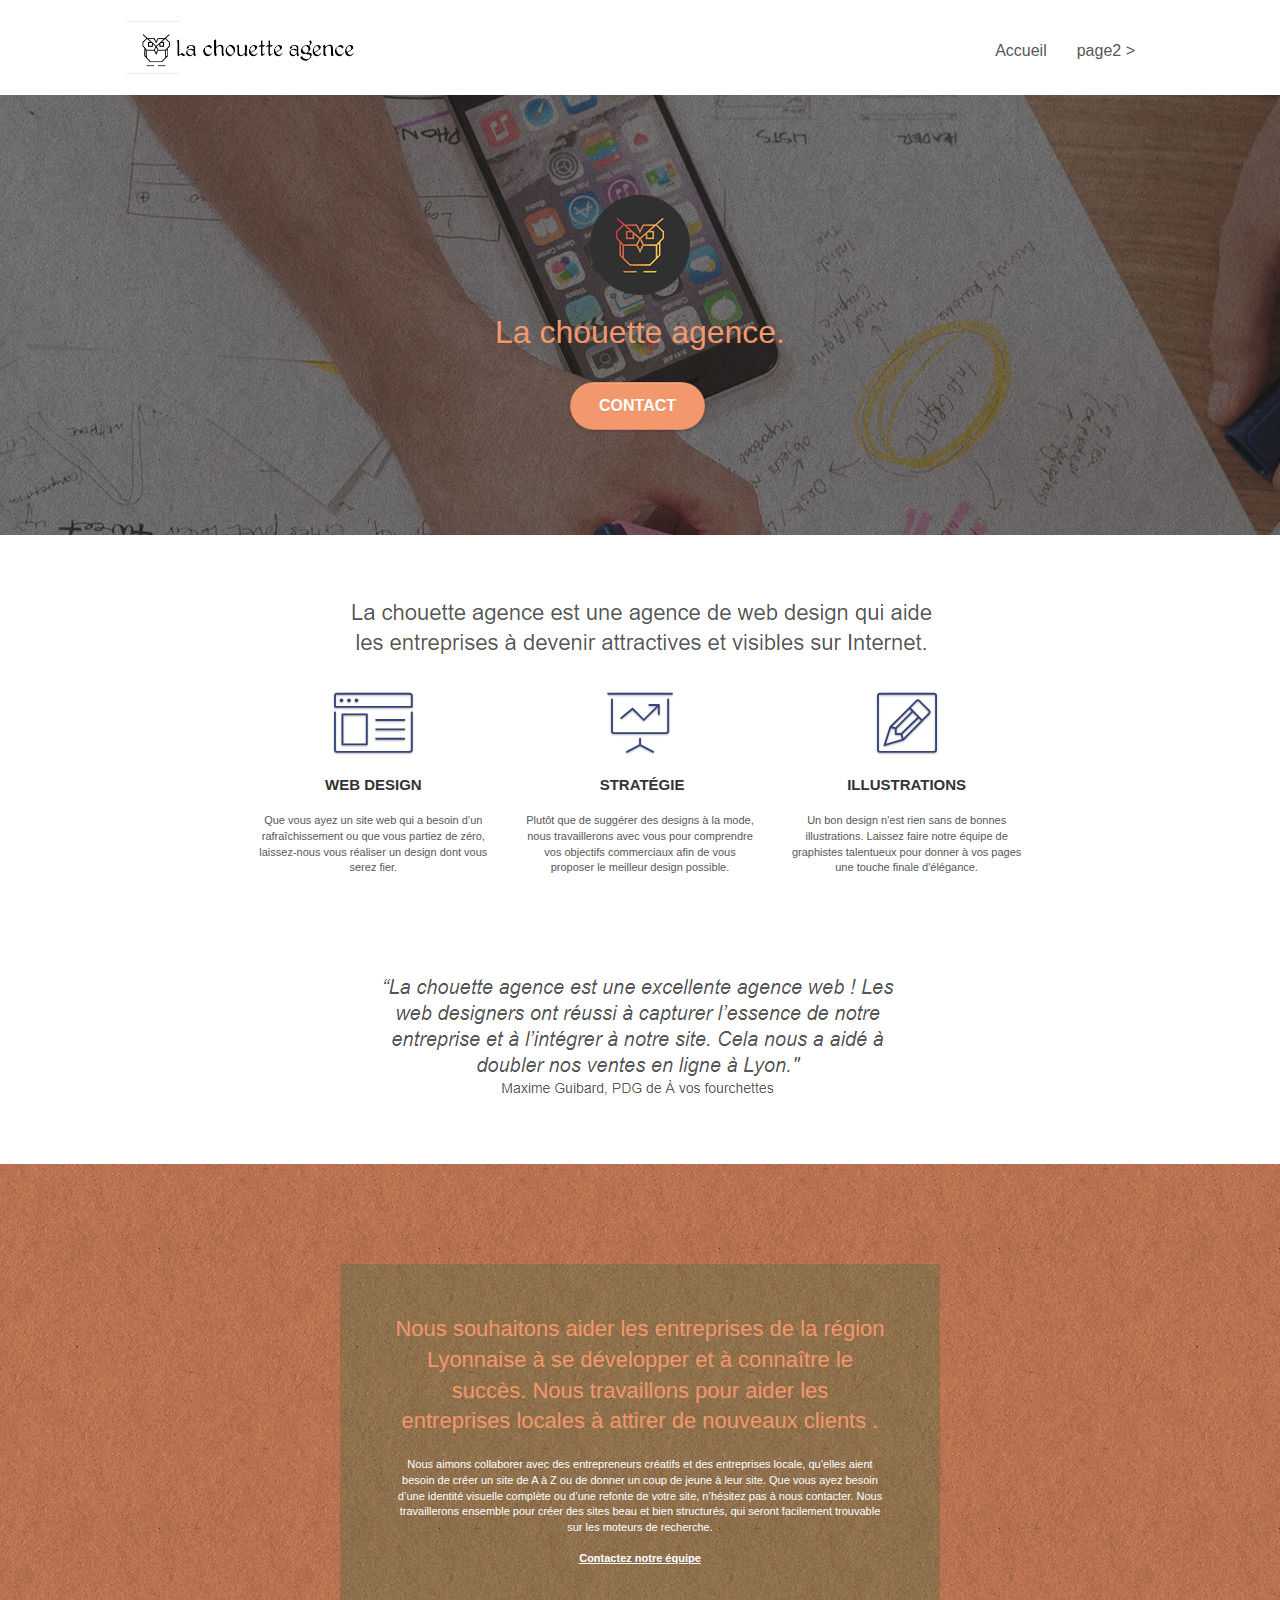
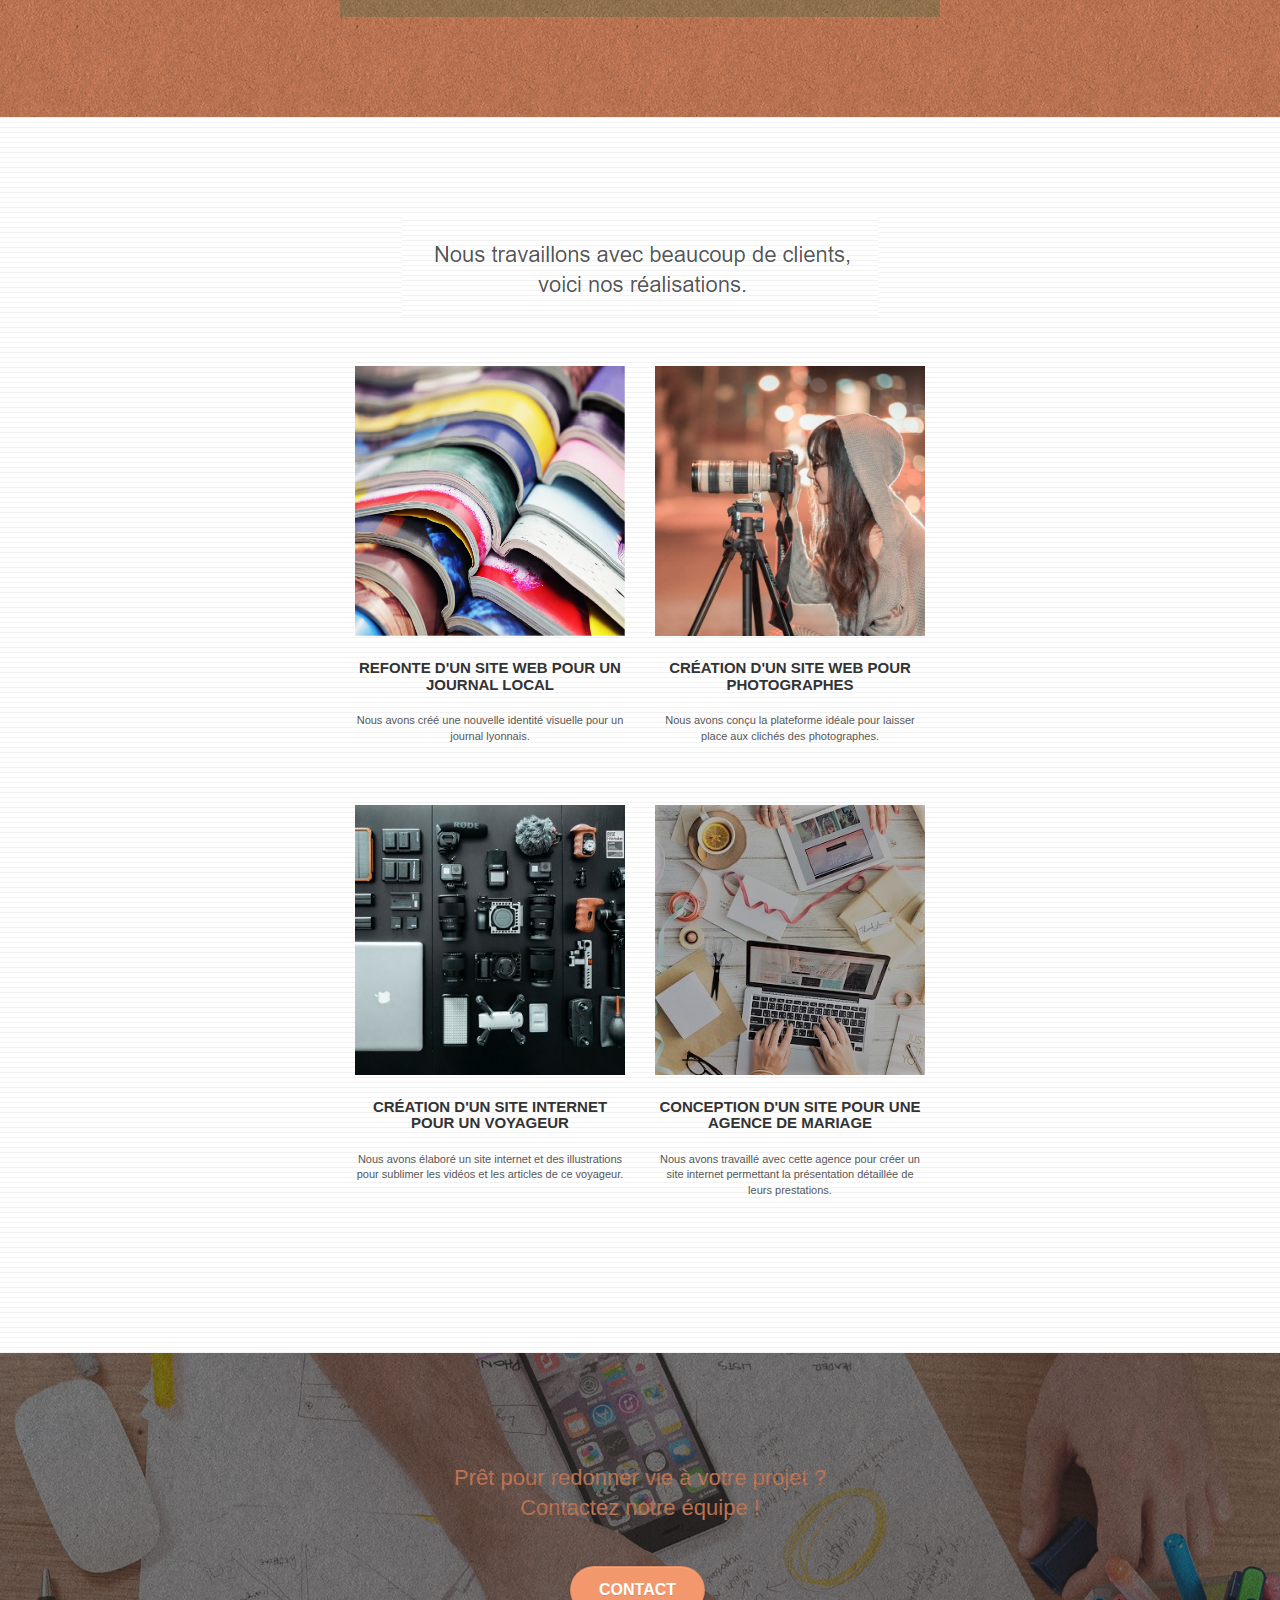
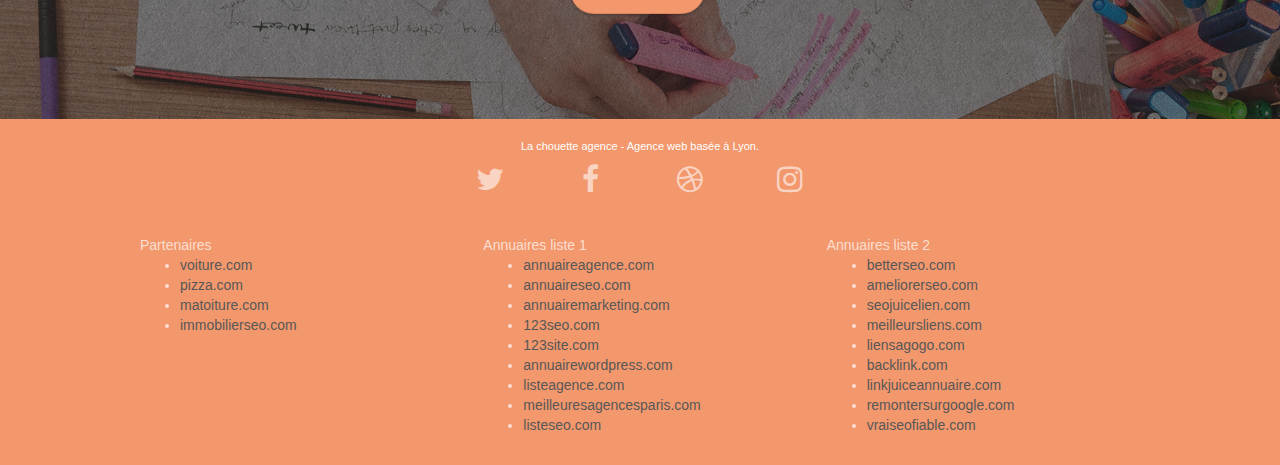
==== Starting-website/index.html @ 2dd73df1 "renaming directory" ====
<!doctype html>
<html lang="Default">
<head>
    <meta charset="utf-8">
    <meta name="keywords" content="seo, google, site web, site internet, agence design paris, agence design, agence design,agence design,agence design,agence design,agence design,agence design,agence design,agence design">
    <meta name="description" content="">
    <meta name="viewport" content="width=device-width, initial-scale=1.0, viewport-fit=cover">
    <link rel="shortcut icon" type="image/png" href="favicon.jpg">
    
	<link rel="stylesheet" type="text/css" href="./css/bootstrap.css">
	<link rel="stylesheet" type="text/css" href="style.css">
	<link rel="stylesheet" type="text/css" href="./css/font-awesome.css">
	<link rel="stylesheet" type="text/css" href="./css/et-line.css">
	
    
	<script src="./js/jquery-2.1.0.js"></script>
	<script src="./js/bootstrap.js"></script>
	<script src="./js/blocs.js"></script>
	<script src="./js/jquery.touchSwipe.js" defer></script>
	<script src="./js/gmaps.js"></script>

    <title>.</title>

    
<!-- Analytics -->
 
<!-- Analytics END -->
    
</head>
<body>
<!-- Principal conteneur -->
<div class="page-container">
    
<!-- bloc-0 -->
<div class="bloc bgc-white l-bloc " id="bloc-0">
	<div class="container bloc-sm">

		<nav class="navbar row">
			<div class="navbar-header">
				<div class="keywords" style="color:#cccccc;font-size:1px;">Agence web à paris, stratégie web, web design, illustrations, design de site web, site web, web, internet, site internet, site</div>
				<a class="navbar-brand" href="index.html"><img src="img/la-chouette-agence.png" alt="paris web design logo agence web meilleure agence" height="40" /></a>
				<div class="keywords" style="color:#cccccc;font-size:1px;">Agence web à paris, stratégie web, web design, illustrations, design de site web, site web, web, internet, site internet, site</div>
				<button id="nav-toggle" type="button" class="ui-navbar-toggle navbar-toggle" data-toggle="collapse" data-target=".navbar-1">
					<span class="sr-only">Toggle navigation</span><span class="icon-bar"></span><span class="icon-bar"></span><span class="icon-bar"></span>
				</button>
			</div>
			<div class="collapse navbar-collapse navbar-1 special-dropdown-nav">
				<ul class="site-navigation nav navbar-nav">
					<li>
						<a href="index.html">Accueil</a>
					</li>
					<li>
					</li>
					<li>
						<a href="page2.html">page2 &gt;</a>
					</li>
				</ul>
			</div>
		</nav>
	</div>
</div>
<!-- bloc-0 END -->

<!-- bloc-1-presentation -->
<div class="bloc bgc-dark-slate-blue bg-banniere d-bloc bg-t-edge bloc-bg-texture texture-paper b-parallax" id="bloc-1-hero">
	<div class="container bloc-lg">
		<div class="row tight-width-whitespace">
			<div class="col-sm-12">
				<img src="img/logo.png" class="center-block image-resize-mode" width="100" alt="La chouette agence, agence web paris, création logo paris" />
				<h1 class="text-center hero-bloc-text tc-white ">
					La chouette agence.
				</h1>
				<div class="text-center">
					<a href="page2.html" class="btn btn-lg btn-clean btn-rd cta-hero btn-atomic-tangerine" id="cta-hero">Contact</a>
				</div>
			</div>
		</div>
	</div>
</div>
<!-- bloc-1-presentation END -->

<!-- bloc-2-services -->
<div class="bloc bgc-white l-bloc" id="bloc-2-services">
	<div class="container bloc-md">
		<div class="row">
			<div class="col-sm-12 text-center">
				<img alt="agence web, agence web paris, web design paris, stratégie web" src="img/title.png" />
			</div>
		</div>
		<div class="row voffset-lg med-width-whitespace">
			<div class="col-sm-4">
				<div class="text-center">
					<span class="et-icon-browser sm-shadow icon-dark-slate-blue icons icon-lg"></span>
				</div>
				<h3 class="mg-md text-center">
					Web design
				</h3>
				<p class="text-center ">
					Que vous ayez un site web qui a besoin d&rsquo;un rafraîchissement ou que vous partiez de zéro, laissez-nous vous réaliser un design dont vous serez fier.
				</p>
			</div>
			<div class="col-sm-4">
				<div class="text-center">
					<span class="et-icon-presentation sm-shadow icon-dark-slate-blue icons icon-lg"></span>
				</div>
				<h3 class="mg-md text-center">
					&nbsp;Stratégie
				</h3>
				<p class="text-center ">
					Plutôt que de suggérer des designs à la mode, nous travaillerons avec vous pour comprendre vos objectifs commerciaux afin de vous proposer le meilleur design possible.<br>
				</p>
			</div>
			<div class="col-sm-4">
				<div class="text-center">
					<span class="et-icon-edit sm-shadow icon-dark-slate-blue icons icon-lg"></span>
				</div>
				<h3 class="mg-md text-center">
					Illustrations
				</h3>
				<p class="text-center ">
					Un bon design n'est rien sans de bonnes illustrations. Laissez faire notre équipe de graphistes talentueux pour donner à vos pages une touche finale d'élégance.
				</p>
			</div>
		</div>
		<div class="row voffset-lg voffset">
			<div class="col-xs-12 col-md-8 col-md-offset-2 text-center">
				<img alt="agence web, agence web paris, web design paris, stratégie web" src="img/citation.png" />

			</div>
		</div>
	</div>
</div>
<!-- bloc-2-services END -->

<!-- bloc-3-what-i-do -->
<div class="bloc tc-white bgc-atomic-tangerine bg-presentation d-bloc bloc-bg-texture texture-paper b-parallax" id="bloc-3-what-i-do">
	<div class="container bloc-lg">
		<div class="row tight-width-whitespace black-background">
			<div class="col-sm-12">
				<h2 class="mg-md text-center tc-white">
					Nous souhaitons aider les entreprises de la région Lyonnaise à se développer et à connaître le succès. Nous travaillons pour aider les entreprises locales à attirer de nouveaux clients .<br>
				</h2>
				<p class="text-center white">
					Nous aimons collaborer avec des entrepreneurs créatifs et des entreprises locale, qu’elles aient besoin de créer un site de A à Z ou de donner un coup de jeune à leur site. Que vous ayez besoin d’une identité visuelle complète ou d’une refonte de votre site, n’hésitez pas à nous contacter. Nous travaillerons ensemble pour créer des sites beau et bien structurés, qui seront facilement trouvable sur les moteurs de recherche. <br><br><a class="ltc-white bold-link" href="page2.html">Contactez notre équipe</a><br>
				</p>
			</div>
		</div>
	</div>
</div>
<!-- bloc-3-what-i-do END -->

<!-- bloc-4-portfolio -->
<div class="bloc bgc-white bg-lines-h2-bg bg-repeat l-bloc" id="bloc-4-portfolio">
	<div class="container bloc-lg">
		<div class="row">
			<div class="col-sm-12 text-center">
				<img alt="agence web, agence web paris, web design paris, stratégie web" src="img/title2.png" />
			</div>
		</div>
		<div class="row tight-width-whitespace portfolio-row">
			<div class="col-sm-6">
				<a href="#" data-lightbox="img/1.jpg" data-gallery-id="gallery-1" data-caption="Refonte d'un site web pour un journal local" data-frame="snapshot-lb"><img src="img/1.jpg" alt="paris web design logo agence web meilleure agence et refonte site web journal" class="img-responsive portfolio-thumb" /></a>
				<h3 class="mg-md text-center">
					Refonte d'un site web pour un journal local
				</h3>
				<p class="text-center">
					Nous avons créé une nouvelle identité visuelle pour un journal lyonnais.
				</p>
			</div>
			<div class="col-sm-6">
				<a href="#" data-lightbox="img/2.jpg" data-gallery-id="gallery-1" data-caption="Création d'un site web pour photographes" data-frame="snapshot-lb"><img src="img/2.jpg" class="img-responsive portfolio-thumb" alt="paris web design logo agence web meilleure agence, Création d'un site web pour photographes" /></a>
				<h3 class="mg-md text-center">
					Création d'un site web pour photographes
				</h3>
				<p class="text-center">
					Nous avons conçu la plateforme idéale pour laisser place aux clichés des photographes.
				</p>
			</div>
		</div>
		<div class="row tight-width-whitespace portfolio-row">
			<div class="col-sm-6">
				<a href="#" data-lightbox="img/3.bmp" data-gallery-id="gallery-1" data-caption="Création d'un site internet pour un voyageur" data-frame="snapshot-lb"><img src="img/3.bmp" class="img-responsive portfolio-thumb" alt="paris web design logo agence web meilleure agence, Création d'un site web pour voyageur"/></a>
				<h3 class="mg-md text-center">
					Création d'un site internet pour un voyageur
				</h3>
				<p class="text-center">
					Nous avons élaboré un site internet et des illustrations pour sublimer les vidéos et les articles de ce voyageur.
				</p>
			</div>
			<div class="col-sm-6">
				<a href="#" data-lightbox="img/4.bmp" data-gallery-id="gallery-1" data-caption="Conception d'un site pour une agence de mariage" data-frame="snapshot-lb"><img src="img/4.bmp" class="img-responsive portfolio-thumb" alt="paris web design logo agence web meilleure agence, Création d'un site web pour agence de mariage" /></a>
				<h3 class="mg-md text-center">
					Conception d'un site pour une agence de mariage
				</h3>
				<p class="text-center">
					Nous avons travaillé avec cette agence pour créer un site internet permettant la présentation détaillée de leurs prestations.
				</p>
			</div>
		</div>
	</div>
</div>
<!-- bloc-4-portfolio END -->

<!-- bloc-5-cta -->
<div class="bloc bgc-dark-slate-blue bg-banniere d-bloc bloc-bg-texture texture-paper" id="bloc-5-cta">
	<div class="container bloc-lg">
		<div class="row">
			<h2 class="mg-md text-center tc-white">
				Prêt pour redonner vie à votre projet ?<br>Contactez notre équipe !
			</h2>
			<div class="col-sm-12 text-center">
				<a href="page2.html" class="btn btn-atomic-tangerine btn-clean btn-rd btn-lg cta-hero">Contact</a>
			</div>
		</div>
	</div>
</div>
<!-- bloc-5-cta END -->

<!-- Footer - bloc-8 -->
<div class="bloc bgc-atomic-tangerine d-bloc" id="bloc-8">
	<div class="container bloc-sm">
		<div class="row">
			<div class="col-sm-12">
				<p class="text-center white">
					La chouette agence - Agence web basée à Lyon.<br>
				</p>
				<div class="row row-no-gutters social">
					<div class="col-sm-3">
						<div class="text-center">
							<a class="social" href="index.html"><span class="fa fa-twitter icon-md"></span></a>
						</div>
					</div>
					<div class="col-sm-3">
						<div class="text-center">
							<a class="social" href="index.html"><span class="fa fa-facebook icon-md"></span></a>
						</div>
					</div>
					<div class="col-sm-3">
						<div class="text-center">
							<a class="social" href="index.html"><span class="fa fa-dribbble icon-md"></span></a>
						</div>
					</div>
					<div class="col-sm-3">
						<div class="text-center">
							<a class="social" href="index.html"><span class="fa fa-instagram icon-md"></span></a>
						</div>
					</div>
					<div class="keywords" style="color:#F3976C;">Agence web à paris, stratégie web, web design, illustrations, design de site web, site web, web, internet, site internet, site</div>
				</div>
				<div class="row">
					<div class="col-sm-4">
						Partenaires
							<ul>
								<li><a href="voiture.com">voiture.com</a></li>
								<li><a href="pizza.com">pizza.com</a></li>
								<li><a href="matoiture.com">matoiture.com</a></li>
								<li><a href="immobilierseo.com">immobilierseo.com</a></li>
							</ul>		
					</div>
					<div class="col-sm-4">
						Annuaires liste 1
						<ul>
							<li><a href="annuaireagence.com">annuaireagence.com</a></li>
							<li><a href="annuaireseo.com">annuaireseo.com</a></li>
							<li><a href="annuairemarketing.com">annuairemarketing.com</a></li>
							<li><a href="123seoture.com">123seo.com</a></li>
							<li><a href="123site.com">123site.com</a></li>
							<li><a href="annuairewordpress.com">annuairewordpress.com</a></li>
							<li><a href="listeagence.com">listeagence.com</a></li>
							<li><a href="meilleuresagencesparis.com">meilleuresagencesparis.com</a></li>
							<li><a href="listeseo.com">listeseo.com</a></li>
						</ul>
					</div>
					<div class="col-sm-4">
						Annuaires liste 2
						<ul>
							<li><a href="betterseo.com">betterseo.com</a></li>
							<li><a href="ameliorerseo.com">ameliorerseo.com</a></li>
							<li><a href="seojuicelien.com">seojuicelien.com</a></li>
							<li><a href="meilleursliens.com">meilleursliens.com</a></li>
							<li><a href="liensagogo.com">liensagogo.com</a></li>
							<li><a href="backlink.com">backlink.com</a></li>
							<li><a href="linkjuiceannuaire.com">linkjuiceannuaire.com</a></li>
							<li><a href="remontersurgoogle.com">remontersurgoogle.com</a></li>
							<li><a href="vraiseofiable.com">vraiseofiable.com</a></li>
						</ul>
					</div>
				</div>
			</div>
		</div>
	</div>
</div>
<!-- Footer - bloc-8 END -->

</div>
<!-- Principal conteneur END -->
    

</body>
</html>
---- Starting-website/style.css ----
body {
    margin: 0;
    padding: 0;
    background: #FFF;
    overflow-x: hidden;
    -webkit-font-smoothing: antialiased;
    -moz-osx-font-smoothing: grayscale;
}

a,
button {
    transition: all .3s ease-in-out;
    outline: none!important;
}

a:hover {
    text-decoration: none;
    cursor: pointer;
}

#page-loading-blocs-notifaction {
    position: fixed;
    top: 0;
    bottom: 0;
    width: 100%;
    z-index: 100000;
    background: #FFFFFF url("img/pageload-spinner.gif") no-repeat center center;
}

.bloc {
    width: 100%;
    clear: both;
    background: 50% 50% no-repeat;
    padding: 0 50px;
    -webkit-background-size: cover;
    -moz-background-size: cover;
    -o-background-size: cover;
    background-size: cover;
    position: relative;
}

.bloc .container {
    padding-left: 0;
    padding-right: 0;
}

.bloc-lg {
    padding: 100px 50px;
}

.bloc-md {
    padding: 50px;
}

.bloc-sm {
    padding: 20px 50px;
}

.bg-center,
.bg-l-edge,
.bg-r-edge,
.bg-t-edge,
.bg-b-edge,
.bg-tl-edge,
.bg-bl-edge,
.bg-tr-edge,
.bg-br-edge,
.bg-repeat {
    -webkit-background-size: auto!important;
    -moz-background-size: auto!important;
    -o-background-size: auto!important;
    background-size: auto!important;
}

.bg-repeat {
    background: repeat;
}

.bg-t-edge {
    background: top no-repeat;
}

.bloc-bg-texture::before {
    content: "";
    background-size: 2px 2px;
    position: absolute;
    top: 0;
    bottom: 0;
    left: 0;
    right: 0;
}

.texture-paper::before {
    background: url("img/texture-paper.png");
    background-size: 280px 280px;
}

.b-parallax {
    background-attachment: fixed;
}

.d-bloc {
    color: rgba(255, 255, 255, .7);
}

.d-bloc button:hover {
    color: rgba(255, 255, 255, .9);
}

.d-bloc .icon-round,
.d-bloc .icon-square,
.d-bloc .icon-rounded,
.d-bloc .icon-semi-rounded-a,
.d-bloc .icon-semi-rounded-b {
    border-color: rgba(255, 255, 255, .9);
}

.d-bloc .divider-h span {
    border-color: rgba(255, 255, 255, .2);
}

.d-bloc .a-btn,
.d-bloc .navbar a,
.d-bloc .navbar-brand,
.d-bloc a .icon-sm,
.d-bloc a .icon-md,
.d-bloc a .icon-lg,
.d-bloc a .icon-xl,
.d-bloc h1 a,
.d-bloc h2 a,
.d-bloc h3 a,
.d-bloc h4 a,
.d-bloc h5 a,
.d-bloc h6 a,
.d-bloc p a {
    color: rgba(255, 255, 255, .6);
}

.d-bloc .a-btn:hover,
.d-bloc .navbar a:hover,
.d-bloc .navbar-brand:hover,
.d-bloc a:hover .icon-sm,
.d-bloc a:hover .icon-md,
.d-bloc a:hover .icon-lg,
.d-bloc a:hover .icon-xl,
.d-bloc h1 a:hover,
.d-bloc h2 a:hover,
.d-bloc h3 a:hover,
.d-bloc h4 a:hover,
.d-bloc h5 a:hover,
.d-bloc h6 a:hover,
.d-bloc p a:hover {
    color: rgba(255, 255, 255, 1);
}

.d-bloc .navbar-toggle .icon-bar {
    background: rgba(255, 255, 255, 1);
}

.d-bloc .btn-wire,
.d-bloc .btn-wire:hover {
    color: rgba(255, 255, 255, 1);
    border-color: rgba(255, 255, 255, 1);
}

.d-bloc .panel {
    color: rgba(0, 0, 0, .5);
}

.d-bloc .panel button:hover {
    color: rgba(0, 0, 0, .7);
}

.d-bloc .panel icon {
    border-color: rgba(0, 0, 0, .7);
}

.d-bloc .panel .divider-h span {
    border-color: rgba(0, 0, 0, .1);
}

.d-bloc .panel .a-btn {
    color: rgba(0, 0, 0, .6);
}

.d-bloc .panel .a-btn:hover {
    color: rgba(0, 0, 0, 1);
}

.d-bloc .panel .btn-wire,
.d-bloc .panel .btn-wire:hover {
    color: rgba(0, 0, 0, .7);
    border-color: rgba(0, 0, 0, .3);
}

.d-bloc .panel,
.l-bloc {
    color: rgba(0, 0, 0, .5);
}

.d-bloc .panel button:hover,
.l-bloc button:hover {
    color: rgba(0, 0, 0, .7);
}

.l-bloc .icon-round,
.l-bloc .icon-square,
.l-bloc .icon-rounded,
.l-bloc .icon-semi-rounded-a,
.l-bloc .icon-semi-rounded-b {
    border-color: rgba(0, 0, 0, .7);
}

.d-bloc .panel .divider-h span,
.l-bloc .divider-h span {
    border-color: rgba(0, 0, 0, .1);
}

.d-bloc .panel .a-btn,
.l-bloc .a-btn,
.l-bloc .navbar a,
.l-bloc .navbar-brand,
.l-bloc a .icon-sm,
.l-bloc a .icon-md,
.l-bloc a .icon-lg,
.l-bloc a .icon-xl,
.l-bloc h1 a,
.l-bloc h2 a,
.l-bloc h3 a,
.l-bloc h4 a,
.l-bloc h5 a,
.l-bloc h6 a,
.l-bloc p a {
    color: rgba(0, 0, 0, .6);
}

.d-bloc .panel .a-btn:hover,
.l-bloc .a-btn:hover,
.l-bloc .navbar a:hover,
.l-bloc .navbar-brand:hover,
.l-bloc a:hover .icon-sm,
.l-bloc a:hover .icon-md,
.l-bloc a:hover .icon-lg,
.l-bloc a:hover .icon-xl,
.l-bloc h1 a:hover,
.l-bloc h2 a:hover,
.l-bloc h3 a:hover,
.l-bloc h4 a:hover,
.l-bloc h5 a:hover,
.l-bloc h6 a:hover,
.l-bloc p a:hover {
    color: rgba(0, 0, 0, 1);
}

.l-bloc .navbar-toggle .icon-bar {
    color: rgba(0, 0, 0, .6);
}

.d-bloc .panel .btn-wire,
.d-bloc .panel .btn-wire:hover,
.l-bloc .btn-wire,
.l-bloc .btn-wire:hover {
    color: rgba(0, 0, 0, .7);
    border-color: rgba(0, 0, 0, .3);
}

.voffset {
    margin-top: 30px;
}

.voffset-lg {
    margin-top: 80px;
}

.row-no-gutters {
    margin-right: 0;
    margin-left: 0;
}

.row.row-no-gutters > [class^="col-"],
.row.row-no-gutters > [class*=" col-"] {
    padding-right: 0;
    padding-left: 0;
}

#bloc-1-hero h1 {
    font-size: 32px;
}

.navbar {
    margin-bottom: 0;
    z-index: 1;
}

.navbar-brand {
    height: auto;
    padding: 3px 15px;
    font-size: 25px;
    font-weight: normal;
    font-weight: 600;
    line-height: 44px;
}

.navbar-brand img {
    max-height: 200px;
    margin: 0 5px 0 0;
    display: inline;
}

.navbar-brand img[src$=svg] {
    min-width: 100px;
}

.nav-center .navbar-brand img {
    margin: 0;
}

.navbar .nav {
    padding-top: 2px;
    margin-right: -16px;
    float: right;
    z-index: 1;
}

.nav > li {
    float: left;
    margin-top: 4px;
    font-size: 16px;
}

.navbar-nav .open .dropdown-menu > li > a {
    text-align: inherit;
}

.nav > li a:hover,
.nav > li a:focus {
    background: transparent;
}

.navbar-toggle {
    margin: 10px 10px 0 0;
    border: 0px;
}

.navbar-toggle:hover {
    background: transparent!important;
}

.navbar-toggle .icon-bar {
    background-color: rgba(0, 0, 0, .5);
    width: 26px;
}

.nav-invert .navbar .nav {
    float: left;
}

.nav-invert .navbar-header,
.nav-invert .navbar-brand {
    float: right;
    position: relative;
    z-index: 2;
}

@media (min-width: 768px) {
    .site-navigation {
        position: absolute;
        top: 50%;
        right: 20px;
        transform: translate(0, -50%);
        -webkit-transform: translateY(-50%);
    }
    .nav > li .dropdown-menu a,
    .nav > li .dropdown-menu a:hover {
        color: #484848;
    }
    .nav-invert .site-navigation {
        left: 0;
        right: 0;
    }
    .nav-center {
        text-align: center;
    }
    .nav-center .navbar-header {
        width: 100%;
    }
    .nav-center .navbar-header,
    .nav-center .navbar-brand,
    .nav-center .nav > li {
        float: none;
        display: inline-block;
    }
    .nav-center .site-navigation {
        position: relative;
        width: 100%;
        right: 0;
        margin-right: 0px;
        margin-top: 20px;
    }
    .nav-center.mini-nav .navbar-toggle {
        float: none;
        margin: 10px auto 0;
    }
}

.nav > li > .dropdown a {
    background: none!important;
    display: block;
    padding: 14px 15px;
}

nav .caret {
    margin: 0 5px;
}

.dropdown-menu .dropdown-menu {
    top: -8px;
    left: 100%;
}

.dropdown-menu .dropmenu-flow-right {
    top: 100%;
    left: 0;
    margin-left: -1px;
    border-top-left-radius: 0;
    border-top-right-radius: 0;
}

.dropdown-menu .dropdown span {
    border: 4px solid black;
    border-top-color: transparent;
    border-right-color: transparent;
    border-bottom-color: transparent;
    margin: 6px -5px 0 0!important;
    float: right;
}

.mg-md {
    margin-top: 10px;
    margin-bottom: 20px;
}

.mg-lg {
    margin-top: 10px;
    margin-bottom: 40px;
}

.btn {
    margin: 0 5px 5px 0;
}

.btn.pull-right {
    margin: 0 0 5px 5px;
}

.btn-d,
.btn-d:hover,
.btn-d:focus {
    color: #FFF;
    background: rgba(0, 0, 0, .3);
}

button {
    outline: none!important;
}

.btn-rd {
    border-radius: 40px;
}

.btn-clean {
    border: 1px solid rgba(0, 0, 0, .08);
    border-bottom-color: rgba(0, 0, 0, .1);
    text-shadow: 0 1px 0 rgba(0, 0, 1, .1);
    box-shadow: 0 1px 3px rgba(0, 0, 1, .25), inset 0 1px 0 0 rgba(255, 255, 255, .15);
}

.icon-md {
    font-size: 30px!important;
}

.icon-lg {
    font-size: 60px!important;
}

.sm-shadow {
    text-shadow: 0 1px 2px rgba(0, 0, 0, .3);
}

.panel-sq,
.panel-sq .panel-heading,
.panel-sq .panel-footer {
    border-radius: 0;
}

.panel-rd {
    border-radius: 30px;
}

.panel-rd .panel-heading {
    border-radius: 29px 29px 0 0;
}

.panel-rd .panel-footer {
    border-radius: 0 0 29px 29px;
}

.form-control {
    border-color: rgba(0, 0, 0, .1);
    box-shadow: none;
}

.scrollToTop {
    width: 40px;
    height: 40px;
    position: fixed;
    bottom: 20px;
    right: 20px;
    opacity: 0;
    z-index: 500;
    transition: all .3s ease-in-out;
}

.scrollToTop span {
    margin-top: 6px;
}

.showScrollTop {
    font-size: 14px;
    opacity: 1;
}

a[data-lightbox] {
    position: relative;
    display: block;
    text-align: center;
}

a[data-lightbox]:hover::before {
    content: "+";
    font-family: "HelveticaNeue-Light", "Helvetica Neue Light", "Helvetica Neue", Helvetica, Arial;
    font-size: 32px;
    width: 50px;
    height: 50px;
    margin-left: -25px;
    border-radius: 50%;
    background: rgba(0, 0, 0, .6);
    color: #FFF;
    font-weight: 100;
    z-index: 1;
    position: absolute;
    top: 50%;
    transform: translateY(-50%);
    -webkit-transform: translateY(-50%);
}

a[data-lightbox]:hover img {
    opacity: 0.6;
    -webkit-animation-fill-mode: none;
    animation-fill-mode: none;
}

#lightbox-modal {
    display: flex;
    align-items: center;
}

#lightbox-modal .modal-dialog {
    width: 90%;
    max-width: 900px;
    margin: 0 auto 0;
}

#lightbox-modal .modal-dialog img {
    max-height: 90vh;
    margin: 0 auto;
}

.lightbox-caption {
    padding: 20px;
    color: #FFF;
    background: rgba(0, 0, 0, .5);
    position: absolute;
    left: 15px;
    right: 15px;
    bottom: 5px;
}

.close-lightbox {
    color: #FFF;
    font-size: 30px;
    position: absolute;
    top: 20px;
    right: 20px;
    z-index: 20;
    background: rgba(0, 0, 0, .5);
    border: none;
    line-height: 30px;
    padding: 0 9px 5px;
    opacity: 0.3;
}

.close-lightbox:hover,
.next-lightbox:hover,
.prev-lightbox:hover {
    opacity: 1.0;
    color: #FFF;
}

.next-lightbox,
.prev-lightbox {
    font-size: 20px;
    color: rgba(255, 255, 255, .9);
    background: rgba(0, 0, 0, .5);
    transition: all .2s ease-in-out;
    position: absolute;
    top: 45%;
    z-index: 1;
    opacity: 0.4;
}

.next-lightbox {
    padding: 6px 8px 1px 13px;
    right: 25px;
}

.prev-lightbox {
    padding: 6px 13px 1px 10px;
    left: 25px;
}

.snapshot-lb .modal-body {
    padding-bottom: 45px;
}

.snapshot-lb .lightbox-caption {
    padding: 0;
    color: rgba(0, 0, 0, .5);
    background: none;
}

h1,
h2,
h3,
h4,
h5,
h6,
p,
label,
.btn,
a {
    font-family: "helvetica";
    font-weight: 400;
    color: #575757!important;
}

.container {
    max-width: 1000px;
}

.hero-bloc-text {
    font-size: 38px;
}

.hero-bloc-text-sub {
    font-size: 36px;
}

.statement-bloc-text {
    line-height: 26px;
    font-style: italic;
    font-size: 20px;
    text-align: center;
    font-weight: lighter;
    max-width: 520px;
    margin: auto auto auto auto;
}

p {
    font-size: 11px;
}

.tight-width-whitespace {
    max-width: 600px;
    margin: auto auto auto auto;
}

.h1 {
    font-size: 20px;
    font-family: "Open Sans";
}

.cta-hero {
    margin-top: 22px;
    color: #FFFFFF!important;
    text-transform: uppercase;
    padding: 12px 28px 12px 28px;
    font-size: 16px;
    font-weight: 700;
}

.social {
    max-width: 400px;
    margin: auto auto auto auto;
}

h2 {
    font-size: 22px;
    line-height: 1.4em;
}

h3 {
    font-size: 15px;
    text-transform: uppercase;
    font-weight: 700;
    color: #333333!important;
}

.med-width-whitespace {
    max-width: 800px;
    margin: auto auto auto auto;
    box-shadow: 0px 0px 0px #000000;
}

h1 {
    color: #333333!important;
}

h4 {
    color: #333333!important;
}

.icons {
    margin-bottom: 14px;
    margin-top: 24px;
}

.white {
    color: #FFFFFF!important;
}

.portfolio-thumb {
    margin-bottom: 24px;
}

.portfolio-row {
    margin-bottom: 44px;
    margin-top: 50px;
}

.avatar {
    box-shadow: 0px 4px 9px rgba(0, 0, 0, 0.3);
}

.black-background {
    background-color: rgba(165, 147, 99, 0.7);
    padding: 40px 40px 40px 40px;
}

.bold-link {
    font-weight: 900;
    text-decoration: underline!important;
}

.bgc-white {
    background-color: #FFFFFF;
}

.bgc-dark-slate-blue {
    background-color: #364577;
}

.bgc-atomic-tangerine {
    background-color: #F3976C;
}

.tc-white {
    color: #F3976C!important;
}

.btn-atomic-tangerine {
    background: #F3976C;
    color: #FFFFFF!important;
}

.btn-atomic-tangerine:hover {
    background: #c27956!important;
    color: #FFFFFF!important;
}

.ltc-white {
    color: #FFFFFF!important;
}

.ltc-white:hover {
    color: #cccccc!important;
}

.ltc-atomic-tangerine {
    color: #F3976C!important;
}

.ltc-atomic-tangerine:hover {
    color: #c27956!important;
}

.icon-dark-slate-blue {
    color: #364577!important;
    border-color: #364577!important;
}

.bg-dots-bg {
    background-image: url("img/dots-bg.png");
}

.bg-lines-h2-bg {
    background-image: url("img/lines-h2-bg.png");
}

.bg-banniere {
    background-image: url("img/la-chouette-agence-banniere.jpg");
}

.bg-presentation {
    background-image: url("img/image-de-presentation.bmp");
}

@media (max-width: 1024px) {
    .bloc {
        padding-left: 20px;
        padding-right: 20px;
    }
    .bloc.full-width-bloc,
    .bloc-tile-2.full-width-bloc .container,
    .bloc-tile-3.full-width-bloc .container,
    .bloc-tile-4.full-width-bloc .container {
        padding-left: 0;
        padding-right: 0;
    }
}

@media (max-width: 992px) and (min-width: 768px) {
    .navbar .nav {
        max-width: 80%
    }
    .nav-center.navbar .nav {
        max-width: 100%
    }
}

@media only screen and (min-device-width: 768px) and (max-device-width: 1024px) and (orientation: landscape) {
    .b-parallax {
        background-attachment: scroll;
    }
}

@media only screen and (min-device-width: 1024px) and (max-device-width: 1366px) and (-webkit-min-device-pixel-ratio: 1.5) {
    .b-parallax {
        background-attachment: scroll;
    }
}

@media (max-width: 991px) {
    .container {
        width: 100%;
    }
    .b-parallax {
        background-attachment: scroll;
    }
    .page-container,
    #hero-bloc {
        overflow-x: hidden;
        position: relative;
    }
    .bloc {
        padding-left: constant(safe-area-inset-left);
        padding-right: constant(safe-area-inset-right);
    }
    .bloc-group,
    .bloc-group .bloc {
        display: block;
        width: 100%;
    }
    .bloc-fill-screen .fill-bloc-top-edge,
    .bloc-fill-screen .fill-bloc-bottom-edge {
        padding: 0 20px;
        padding-left: constant(safe-area-inset-left);
        padding-right: constant(safe-area-inset-right);
    }
}

@media (max-width: 767px) {
    .page-container {
        overflow-x: hidden;
        position: relative;
    }
    h1,
    h2,
    h3,
    h4,
    h5,
    h6,
    p,
    #disqus_thread {
        padding-left: 10px!important;
        padding-right: 10px!important;
    }
    .b-parallax {
        background-attachment: scroll;
    }
    .navbar .nav {
        padding-top: 0;
        border-top: 1px solid rgba(0, 0, 0, .2);
        float: none!important;
    }
    .navbar.row {
        margin-left: 0;
        margin-right: 0;
    }
    .site-navigation {
        position: inherit;
        transform: none;
        -webkit-transform: none;
        -ms-transform: none;
    }
    .nav > li {
        margin-top: 0;
        border-bottom: 1px solid rgba(0, 0, 0, .1);
        background: rgba(0, 0, 0, .05);
        text-align: left;
        padding-left: 15px;
        width: 100%;
    }
    .nav > li:hover {
        background: rgba(0, 0, 0, .08);
    }
    .dropdown .dropdown a .caret {
        float: none;
        margin: 5px 0 0 10px!important;
        border: 4px solid black;
        border-bottom-color: transparent;
        border-right-color: transparent;
        border-left-color: transparent;
    }
    #hero-bloc .navbar .nav {
        background: rgba(0, 0, 0, .8);
    }
    #hero-bloc .navbar .nav a {
        color: rgba(255, 255, 255, .6);
    }
    .hero {
        padding: 50px 0;
    }
    .hero-nav {
        left: -1px;
        right: -1px;
    }
    .navbar-collapse {
        padding: 0;
        overflow-x: hidden;
        -webkit-box-shadow: none;
        box-shadow: none;
    }
    .navbar-brand img {
        max-height: 40px;
        width: auto;
    }
    .nav-invert .navbar-header {
        float: none;
        width: 100%;
    }
    .nav-invert .navbar-toggle {
        float: left;
        margin-left: 10px;
    }
    .bloc {
        padding-left: 0;
        padding-right: 0;
    }
    .bloc-xxl,
    .bloc-xl,
    .bloc-lg {
        padding: 40px 0;
    }
    .bloc-sm,
    .bloc-md {
        padding-left: 0;
        padding-right: 0;
    }
    .bloc-tile-2 .container,
    .bloc-tile-3 .container,
    .bloc-tile-4 .container,
    .bloc-fill-screen .fill-bloc-top-edge,
    .bloc-fill-screen .fill-bloc-bottom-edge {
        padding-left: 0;
        padding-right: 0;
    }
    .a-block {
        padding: 0 10px;
    }
    .btn-dwn {
        display: none;
    }
    .voffset {
        margin-top: 5px;
    }
    .voffset-md {
        margin-top: 20px;
    }
    .voffset-lg {
        margin-top: 30px;
    }
    form {
        padding: 5px;
    }
    .close-lightbox {
        display: inline-block;
    }
    .blocsapp-device-iphone5 {
        background-size: 216px 425px;
        padding-top: 60px;
        width: 216px;
        height: 425px;
    }
    .blocsapp-device-iphone5 img {
        width: 180px;
        height: 320px;
    }
}

@media (max-width: 400px) {
    .bloc {
        padding-left: 0;
        padding-right: 0;
    }
}

@media (max-width: 767px) {
    .bloc-mob-center-text {
        text-align: center;
    }
}
---- Starting-website/css/et-line.css ----
@font-face {
    font-family: et-line;
    src: url(../fonts/et-line.eot);
    src: url(../fonts/et-line.eot?#iefix) format('embedded-opentype'), url(../fonts/et-line.woff) format('woff'), url(../fonts/et-line.ttf) format('truetype'), url(../fonts/et-line.svg#et-line) format('svg');
    font-weight: 400;
    font-style: normal
}

.et-icon-adjustments,
.et-icon-alarmclock,
.et-icon-anchor,
.et-icon-aperture,
.et-icon-attachment,
.et-icon-bargraph,
.et-icon-basket,
.et-icon-beaker,
.et-icon-bike,
.et-icon-book-open,
.et-icon-briefcase,
.et-icon-browser,
.et-icon-calendar,
.et-icon-camera,
.et-icon-caution,
.et-icon-chat,
.et-icon-circle-compass,
.et-icon-clipboard,
.et-icon-clock,
.et-icon-cloud,
.et-icon-compass,
.et-icon-desktop,
.et-icon-dial,
.et-icon-document,
.et-icon-documents,
.et-icon-download,
.et-icon-dribbble,
.et-icon-edit,
.et-icon-envelope,
.et-icon-expand,
.et-icon-facebook,
.et-icon-flag,
.et-icon-focus,
.et-icon-gears,
.et-icon-genius,
.et-icon-gift,
.et-icon-global,
.et-icon-globe,
.et-icon-googleplus,
.et-icon-grid,
.et-icon-happy,
.et-icon-hazardous,
.et-icon-heart,
.et-icon-hotairballoon,
.et-icon-hourglass,
.et-icon-key,
.et-icon-laptop,
.et-icon-layers,
.et-icon-lifesaver,
.et-icon-lightbulb,
.et-icon-linegraph,
.et-icon-linkedin,
.et-icon-lock,
.et-icon-magnifying-glass,
.et-icon-map,
.et-icon-map-pin,
.et-icon-megaphone,
.et-icon-mic,
.et-icon-mobile,
.et-icon-newspaper,
.et-icon-notebook,
.et-icon-paintbrush,
.et-icon-paperclip,
.et-icon-pencil,
.et-icon-phone,
.et-icon-picture,
.et-icon-pictures,
.et-icon-piechart,
.et-icon-presentation,
.et-icon-pricetags,
.et-icon-printer,
.et-icon-profile-female,
.et-icon-profile-male,
.et-icon-puzzle,
.et-icon-quote,
.et-icon-recycle,
.et-icon-refresh,
.et-icon-ribbon,
.et-icon-rss,
.et-icon-sad,
.et-icon-scissors,
.et-icon-scope,
.et-icon-search,
.et-icon-shield,
.et-icon-speedometer,
.et-icon-strategy,
.et-icon-streetsign,
.et-icon-tablet,
.et-icon-target,
.et-icon-telescope,
.et-icon-toolbox,
.et-icon-tools,
.et-icon-tools-2,
.et-icon-trophy,
.et-icon-tumblr,
.et-icon-twitter,
.et-icon-upload,
.et-icon-video,
.et-icon-wallet,
.et-icon-wine {
    font-family: et-line;
    speak: none;
    font-style: normal;
    font-weight: 400;
    font-variant: normal;
    text-transform: none;
    line-height: 1;
    -webkit-font-smoothing: antialiased;
    -moz-osx-font-smoothing: grayscale;
    display: inline-block
}

.et-icon-mobile:before {
    content: "\e000"
}

.et-icon-laptop:before {
    content: "\e001"
}

.et-icon-desktop:before {
    content: "\e002"
}

.et-icon-tablet:before {
    content: "\e003"
}

.et-icon-phone:before {
    content: "\e004"
}

.et-icon-document:before {
    content: "\e005"
}

.et-icon-documents:before {
    content: "\e006"
}

.et-icon-search:before {
    content: "\e007"
}

.et-icon-clipboard:before {
    content: "\e008"
}

.et-icon-newspaper:before {
    content: "\e009"
}

.et-icon-notebook:before {
    content: "\e00a"
}

.et-icon-book-open:before {
    content: "\e00b"
}

.et-icon-browser:before {
    content: "\e00c"
}

.et-icon-calendar:before {
    content: "\e00d"
}

.et-icon-presentation:before {
    content: "\e00e"
}

.et-icon-picture:before {
    content: "\e00f"
}

.et-icon-pictures:before {
    content: "\e010"
}

.et-icon-video:before {
    content: "\e011"
}

.et-icon-camera:before {
    content: "\e012"
}

.et-icon-printer:before {
    content: "\e013"
}

.et-icon-toolbox:before {
    content: "\e014"
}

.et-icon-briefcase:before {
    content: "\e015"
}

.et-icon-wallet:before {
    content: "\e016"
}

.et-icon-gift:before {
    content: "\e017"
}

.et-icon-bargraph:before {
    content: "\e018"
}

.et-icon-grid:before {
    content: "\e019"
}

.et-icon-expand:before {
    content: "\e01a"
}

.et-icon-focus:before {
    content: "\e01b"
}

.et-icon-edit:before {
    content: "\e01c"
}

.et-icon-adjustments:before {
    content: "\e01d"
}

.et-icon-ribbon:before {
    content: "\e01e"
}

.et-icon-hourglass:before {
    content: "\e01f"
}

.et-icon-lock:before {
    content: "\e020"
}

.et-icon-megaphone:before {
    content: "\e021"
}

.et-icon-shield:before {
    content: "\e022"
}

.et-icon-trophy:before {
    content: "\e023"
}

.et-icon-flag:before {
    content: "\e024"
}

.et-icon-map:before {
    content: "\e025"
}

.et-icon-puzzle:before {
    content: "\e026"
}

.et-icon-basket:before {
    content: "\e027"
}

.et-icon-envelope:before {
    content: "\e028"
}

.et-icon-streetsign:before {
    content: "\e029"
}

.et-icon-telescope:before {
    content: "\e02a"
}

.et-icon-gears:before {
    content: "\e02b"
}

.et-icon-key:before {
    content: "\e02c"
}

.et-icon-paperclip:before {
    content: "\e02d"
}

.et-icon-attachment:before {
    content: "\e02e"
}

.et-icon-pricetags:before {
    content: "\e02f"
}

.et-icon-lightbulb:before {
    content: "\e030"
}

.et-icon-layers:before {
    content: "\e031"
}

.et-icon-pencil:before {
    content: "\e032"
}

.et-icon-tools:before {
    content: "\e033"
}

.et-icon-tools-2:before {
    content: "\e034"
}

.et-icon-scissors:before {
    content: "\e035"
}

.et-icon-paintbrush:before {
    content: "\e036"
}

.et-icon-magnifying-glass:before {
    content: "\e037"
}

.et-icon-circle-compass:before {
    content: "\e038"
}

.et-icon-linegraph:before {
    content: "\e039"
}

.et-icon-mic:before {
    content: "\e03a"
}

.et-icon-strategy:before {
    content: "\e03b"
}

.et-icon-beaker:before {
    content: "\e03c"
}

.et-icon-caution:before {
    content: "\e03d"
}

.et-icon-recycle:before {
    content: "\e03e"
}

.et-icon-anchor:before {
    content: "\e03f"
}

.et-icon-profile-male:before {
    content: "\e040"
}

.et-icon-profile-female:before {
    content: "\e041"
}

.et-icon-bike:before {
    content: "\e042"
}

.et-icon-wine:before {
    content: "\e043"
}

.et-icon-hotairballoon:before {
    content: "\e044"
}

.et-icon-globe:before {
    content: "\e045"
}

.et-icon-genius:before {
    content: "\e046"
}

.et-icon-map-pin:before {
    content: "\e047"
}

.et-icon-dial:before {
    content: "\e048"
}

.et-icon-chat:before {
    content: "\e049"
}

.et-icon-heart:before {
    content: "\e04a"
}

.et-icon-cloud:before {
    content: "\e04b"
}

.et-icon-upload:before {
    content: "\e04c"
}

.et-icon-download:before {
    content: "\e04d"
}

.et-icon-target:before {
    content: "\e04e"
}

.et-icon-hazardous:before {
    content: "\e04f"
}

.et-icon-piechart:before {
    content: "\e050"
}

.et-icon-speedometer:before {
    content: "\e051"
}

.et-icon-global:before {
    content: "\e052"
}

.et-icon-compass:before {
    content: "\e053"
}

.et-icon-lifesaver:before {
    content: "\e054"
}

.et-icon-clock:before {
    content: "\e055"
}

.et-icon-aperture:before {
    content: "\e056"
}

.et-icon-quote:before {
    content: "\e057"
}

.et-icon-scope:before {
    content: "\e058"
}

.et-icon-alarmclock:before {
    content: "\e059"
}

.et-icon-refresh:before {
    content: "\e05a"
}

.et-icon-happy:before {
    content: "\e05b"
}

.et-icon-sad:before {
    content: "\e05c"
}

.et-icon-facebook:before {
    content: "\e05d"
}

.et-icon-twitter:before {
    content: "\e05e"
}

.et-icon-googleplus:before {
    content: "\e05f"
}

.et-icon-rss:before {
    content: "\e060"
}

.et-icon-tumblr:before {
    content: "\e061"
}

.et-icon-linkedin:before {
    content: "\e062"
}

.et-icon-dribbble:before {
    content: "\e063"
}
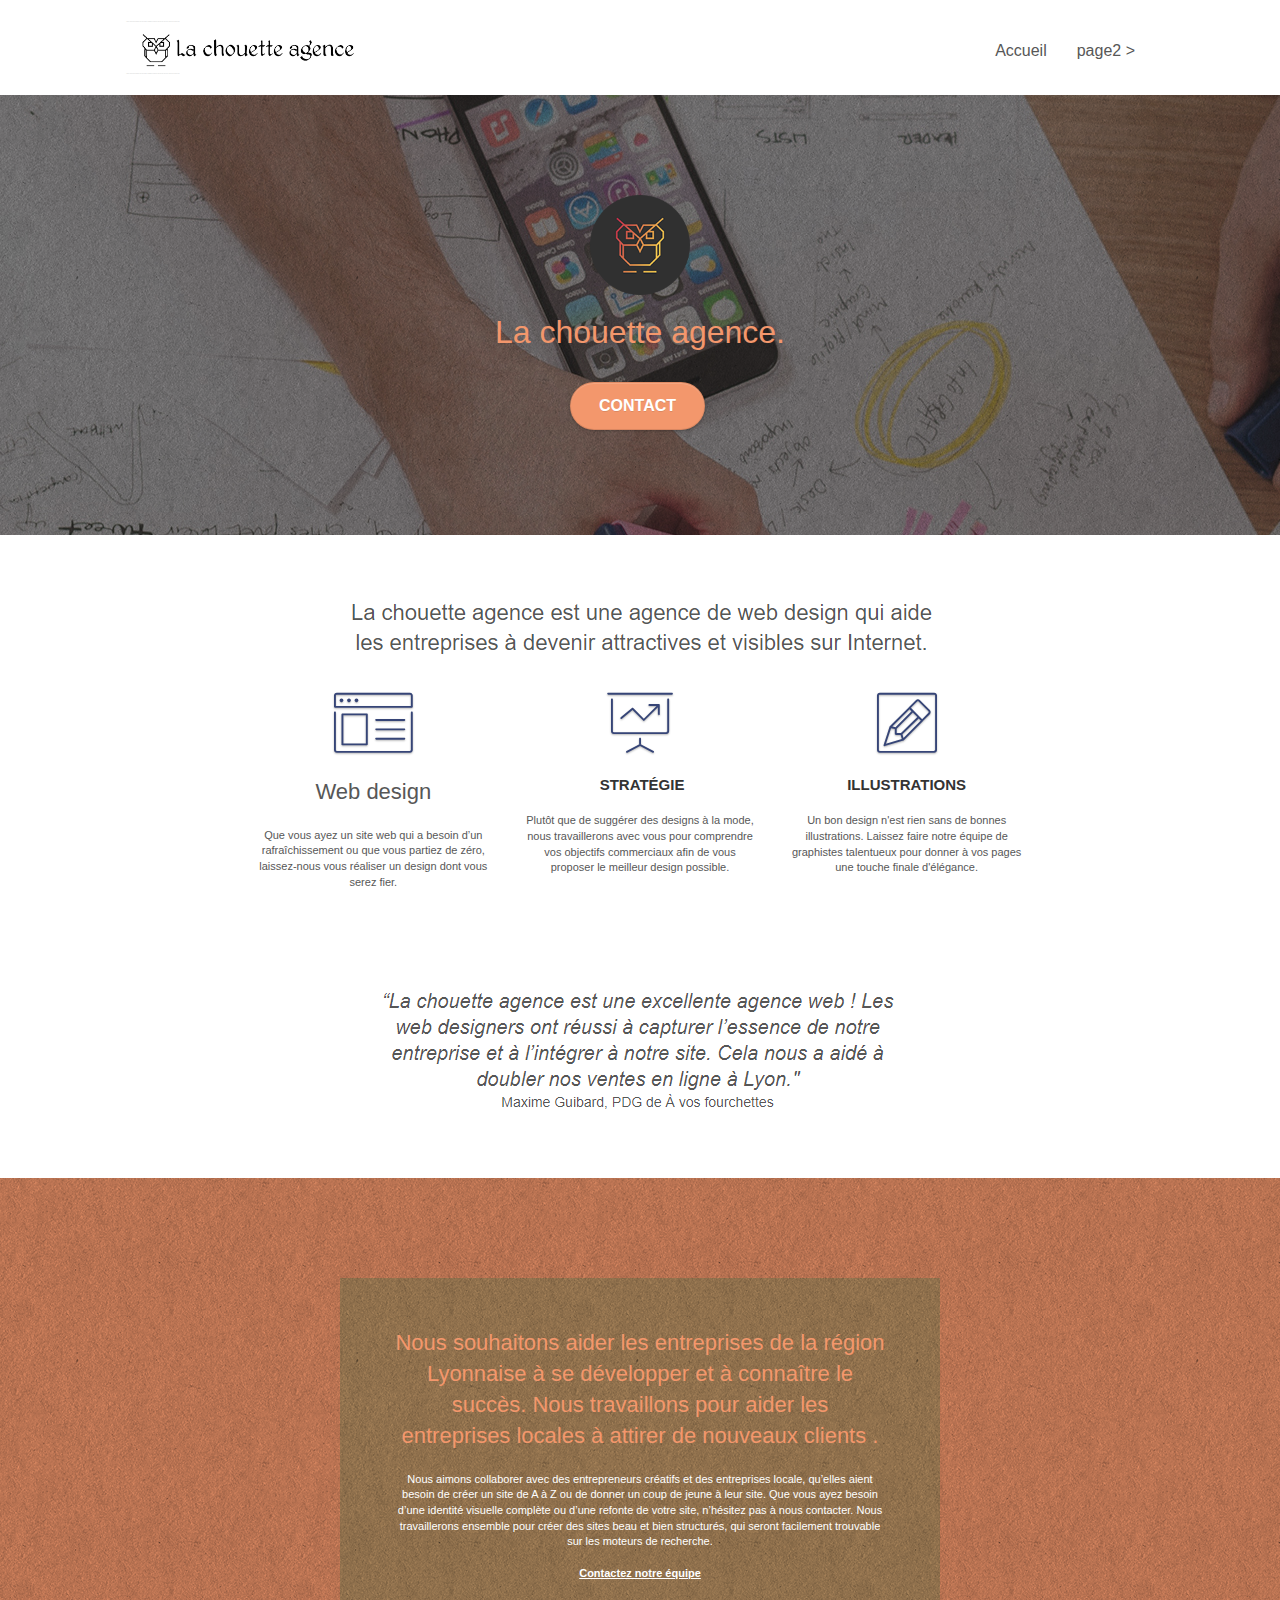
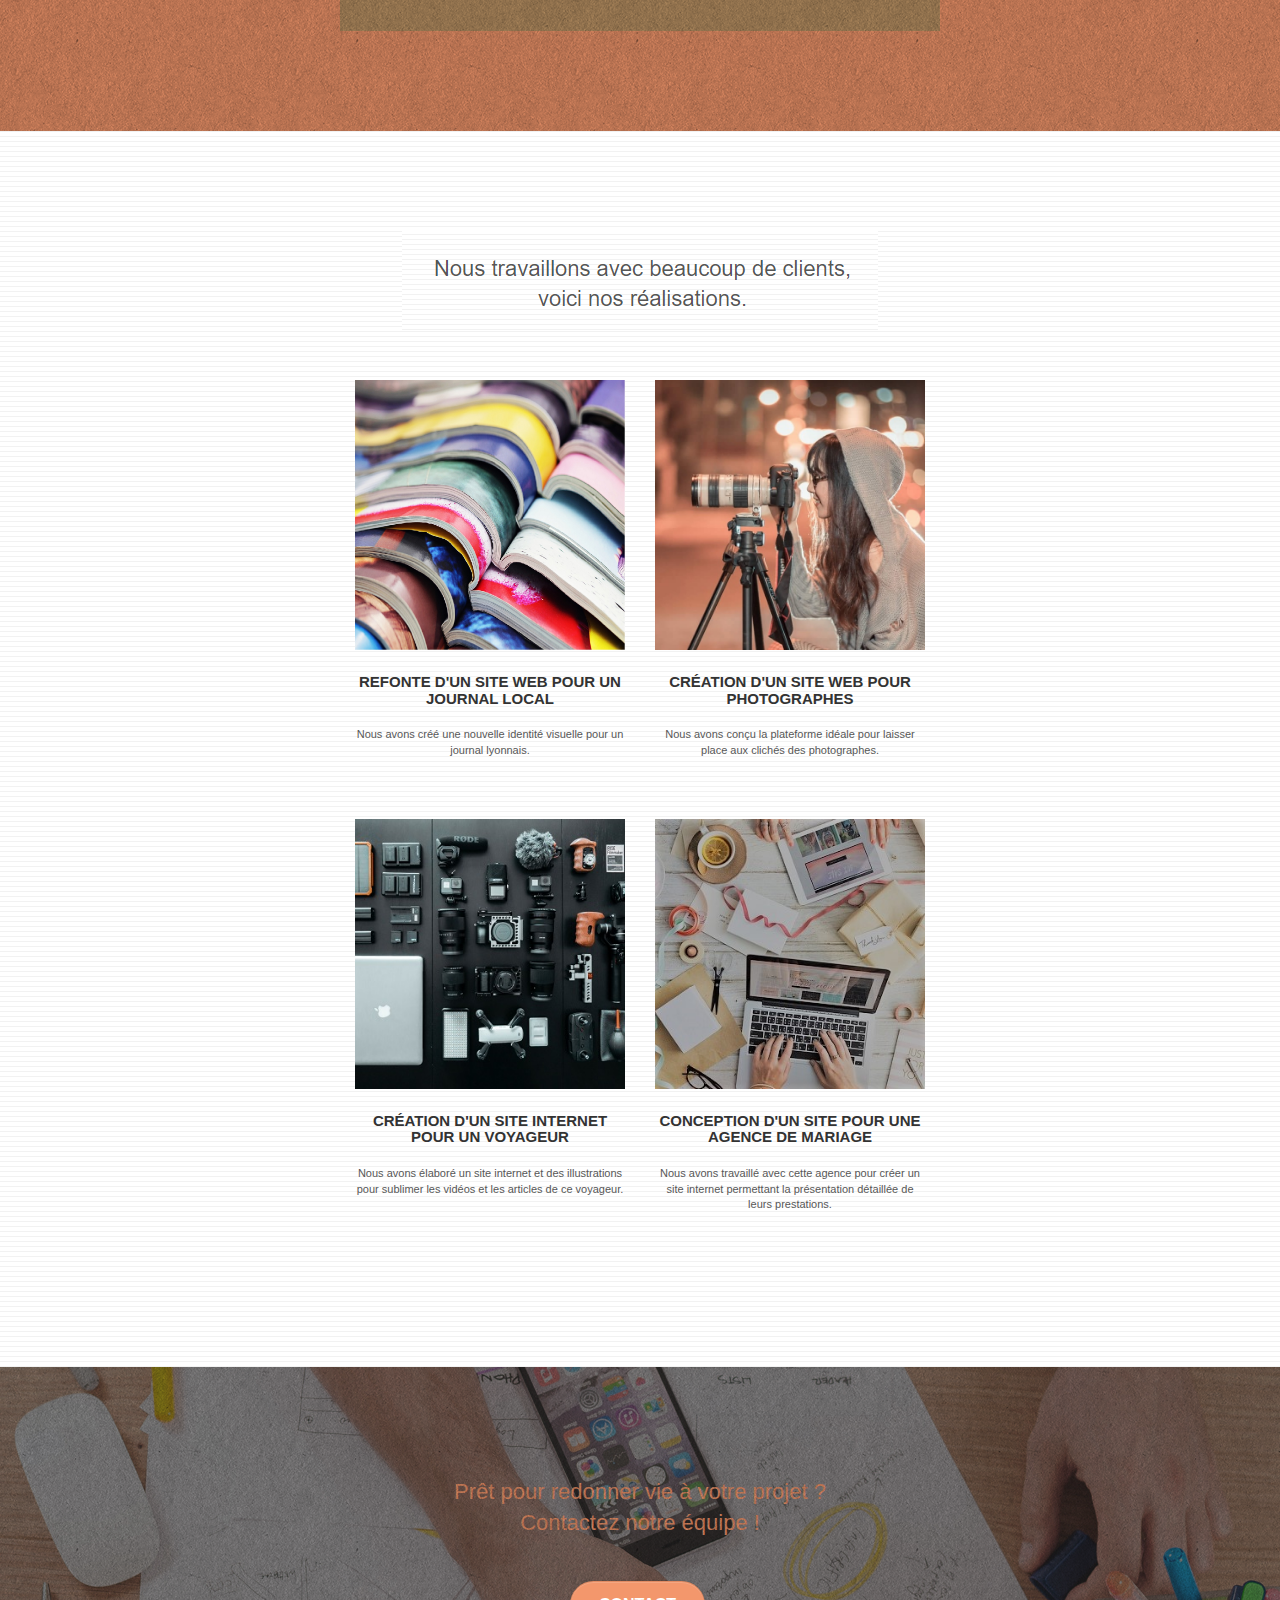
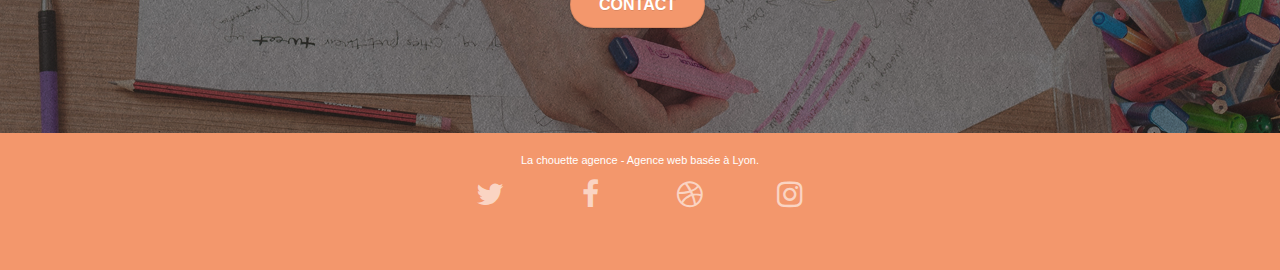
==== commit 327e297b: "first glance" ====
--- a/Starting-website/index.html
+++ b/Starting-website/index.html
@@ -2,6 +2,7 @@
 <html lang="Default">
 <head>
     <meta charset="utf-8">
+	<meta name="description" content="the owl web design agency">
     <meta name="keywords" content="seo, google, site web, site internet, agence design paris, agence design, agence design,agence design,agence design,agence design,agence design,agence design,agence design,agence design">
     <meta name="description" content="">
     <meta name="viewport" content="width=device-width, initial-scale=1.0, viewport-fit=cover">
@@ -20,6 +21,7 @@
 	<script src="./js/gmaps.js"></script>
 
     <title>.</title>
+	<meta name="google-site-verification" content="qZWgz16zE4SdcoFKgpxZDEitrvckp-EHQqoc9LW4oyM" />
 
     
 <!-- Analytics -->
@@ -92,9 +94,9 @@
 				<div class="text-center">
 					<span class="et-icon-browser sm-shadow icon-dark-slate-blue icons icon-lg"></span>
 				</div>
-				<h3 class="mg-md text-center">
+				<h2 class="mg-md text-center">
 					Web design
-				</h3>
+				</h2>
 				<p class="text-center ">
 					Que vous ayez un site web qui a besoin d&rsquo;un rafraîchissement ou que vous partiez de zéro, laissez-nous vous réaliser un design dont vous serez fier.
 				</p>
@@ -217,7 +219,7 @@
 <!-- bloc-5-cta END -->
 
 <!-- Footer - bloc-8 -->
-<div class="bloc bgc-atomic-tangerine d-bloc" id="bloc-8">
+<footer class="bloc bgc-atomic-tangerine d-bloc" id="bloc-8">
 	<div class="container bloc-sm">
 		<div class="row">
 			<div class="col-sm-12">
@@ -227,69 +229,30 @@
 				<div class="row row-no-gutters social">
 					<div class="col-sm-3">
 						<div class="text-center">
-							<a class="social" href="index.html"><span class="fa fa-twitter icon-md"></span></a>
-						</div>
-					</div>
-					<div class="col-sm-3">
-						<div class="text-center">
-							<a class="social" href="index.html"><span class="fa fa-facebook icon-md"></span></a>
-						</div>
-					</div>
-					<div class="col-sm-3">
-						<div class="text-center">
-							<a class="social" href="index.html"><span class="fa fa-dribbble icon-md"></span></a>
-						</div>
-					</div>
-					<div class="col-sm-3">
-						<div class="text-center">
-							<a class="social" href="index.html"><span class="fa fa-instagram icon-md"></span></a>
+							<a class="social" href="our twitter page"><span class="fa fa-twitter icon-md"></span></a>
+						</div>
+					</div>
+					<div class="col-sm-3">
+						<div class="text-center">
+							<a class="social" href="our facebook page"><span class="fa fa-facebook icon-md"></span></a>
+						</div>
+					</div>
+					<div class="col-sm-3">
+						<div class="text-center">
+							<a class="social" href="our dribble page"><span class="fa fa-dribbble icon-md"></span></a>
+						</div>
+					</div>
+					<div class="col-sm-3">
+						<div class="text-center">
+							<a class="social" href="our instagram page"><span class="fa fa-instagram icon-md"></span></a>
 						</div>
 					</div>
 					<div class="keywords" style="color:#F3976C;">Agence web à paris, stratégie web, web design, illustrations, design de site web, site web, web, internet, site internet, site</div>
 				</div>
-				<div class="row">
-					<div class="col-sm-4">
-						Partenaires
-							<ul>
-								<li><a href="voiture.com">voiture.com</a></li>
-								<li><a href="pizza.com">pizza.com</a></li>
-								<li><a href="matoiture.com">matoiture.com</a></li>
-								<li><a href="immobilierseo.com">immobilierseo.com</a></li>
-							</ul>		
-					</div>
-					<div class="col-sm-4">
-						Annuaires liste 1
-						<ul>
-							<li><a href="annuaireagence.com">annuaireagence.com</a></li>
-							<li><a href="annuaireseo.com">annuaireseo.com</a></li>
-							<li><a href="annuairemarketing.com">annuairemarketing.com</a></li>
-							<li><a href="123seoture.com">123seo.com</a></li>
-							<li><a href="123site.com">123site.com</a></li>
-							<li><a href="annuairewordpress.com">annuairewordpress.com</a></li>
-							<li><a href="listeagence.com">listeagence.com</a></li>
-							<li><a href="meilleuresagencesparis.com">meilleuresagencesparis.com</a></li>
-							<li><a href="listeseo.com">listeseo.com</a></li>
-						</ul>
-					</div>
-					<div class="col-sm-4">
-						Annuaires liste 2
-						<ul>
-							<li><a href="betterseo.com">betterseo.com</a></li>
-							<li><a href="ameliorerseo.com">ameliorerseo.com</a></li>
-							<li><a href="seojuicelien.com">seojuicelien.com</a></li>
-							<li><a href="meilleursliens.com">meilleursliens.com</a></li>
-							<li><a href="liensagogo.com">liensagogo.com</a></li>
-							<li><a href="backlink.com">backlink.com</a></li>
-							<li><a href="linkjuiceannuaire.com">linkjuiceannuaire.com</a></li>
-							<li><a href="remontersurgoogle.com">remontersurgoogle.com</a></li>
-							<li><a href="vraiseofiable.com">vraiseofiable.com</a></li>
-						</ul>
-					</div>
-				</div>
-			</div>
-		</div>
-	</div>
-</div>
+			</div>
+		</div>
+	</div>
+</footer>
 <!-- Footer - bloc-8 END -->
 
 </div>
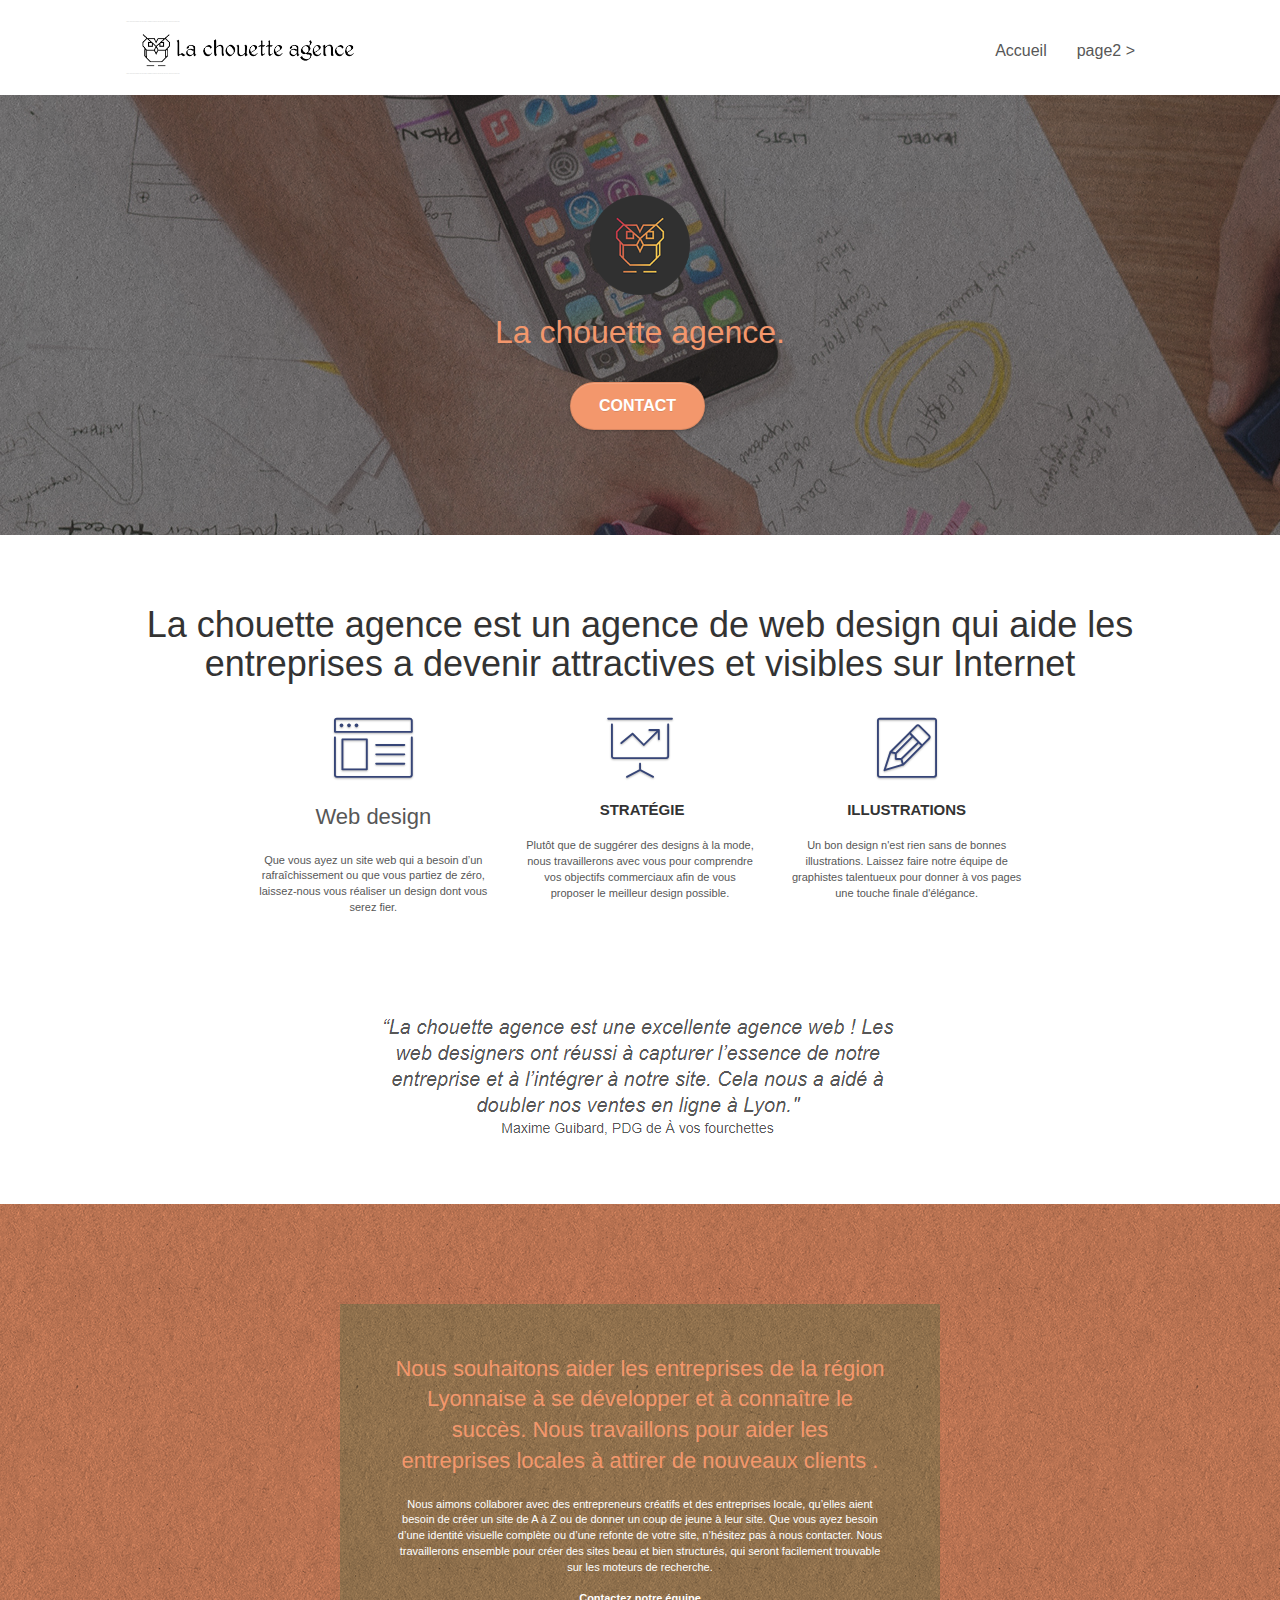
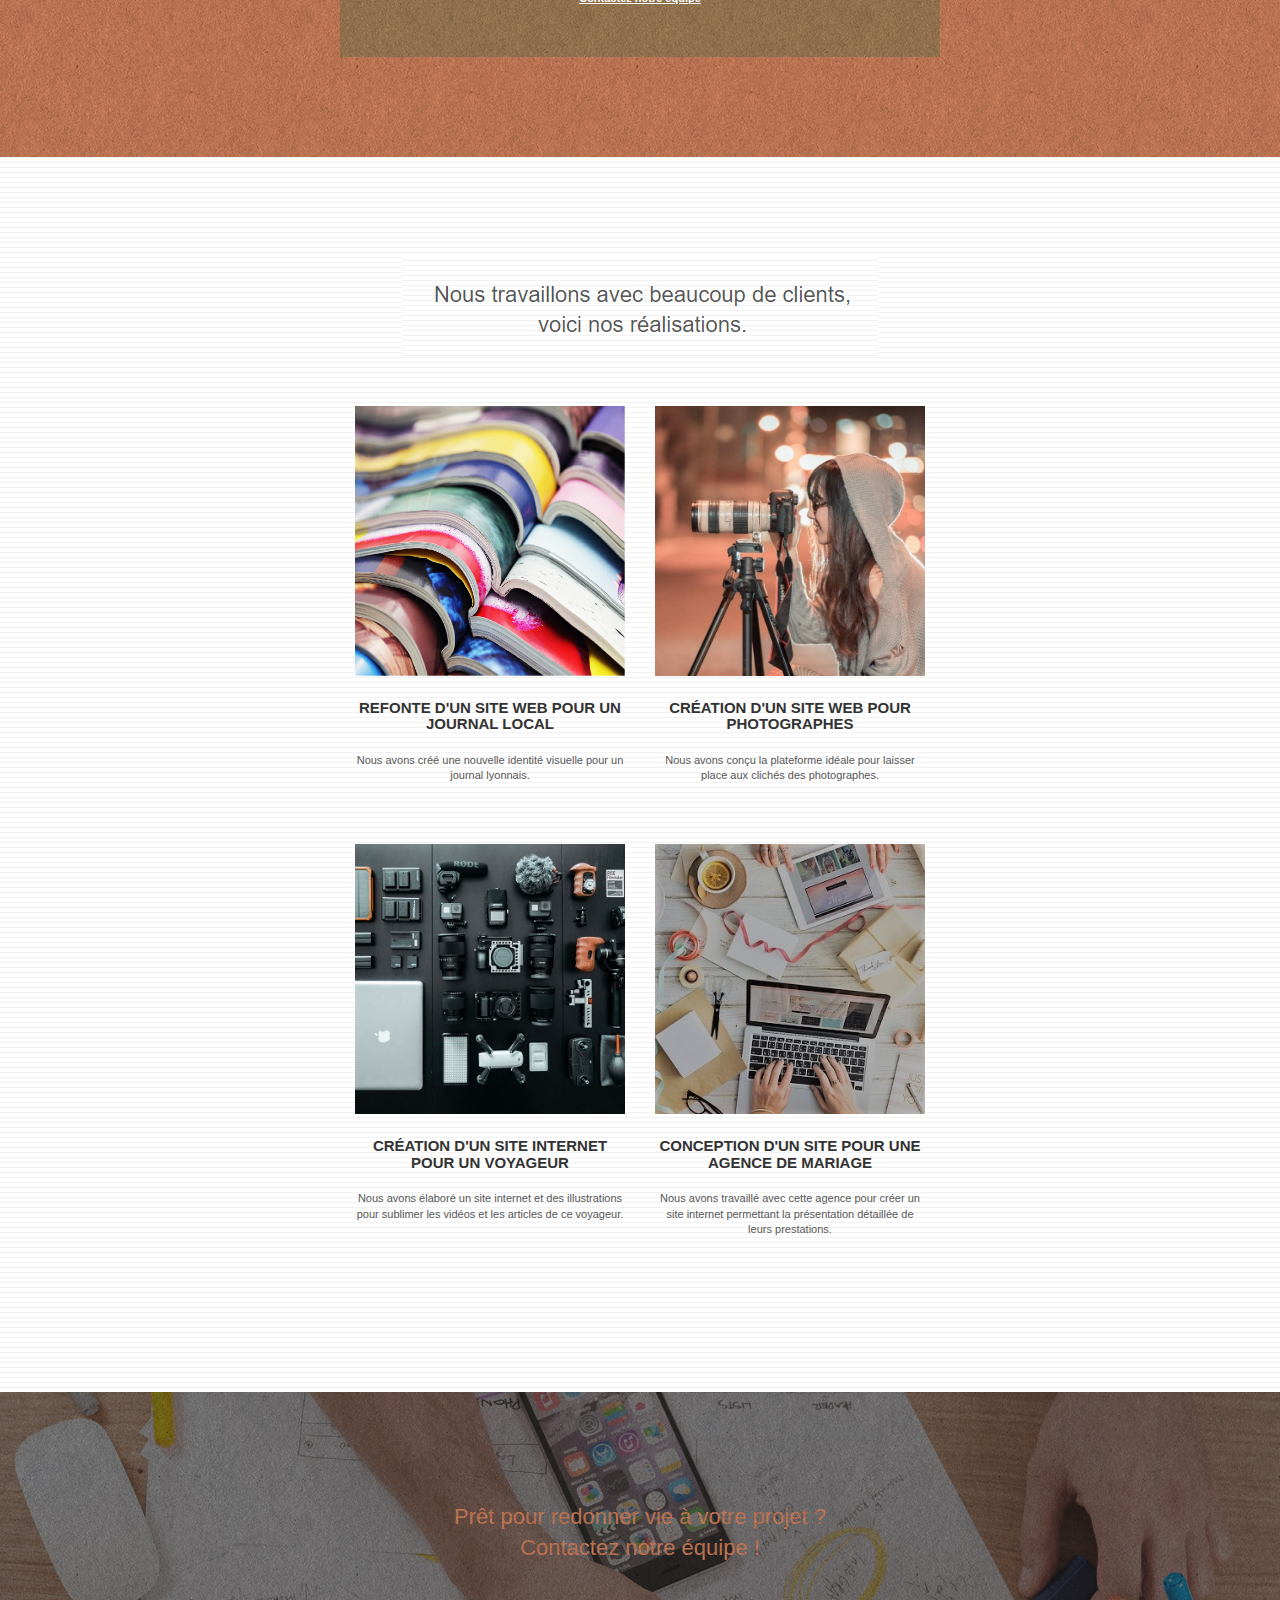
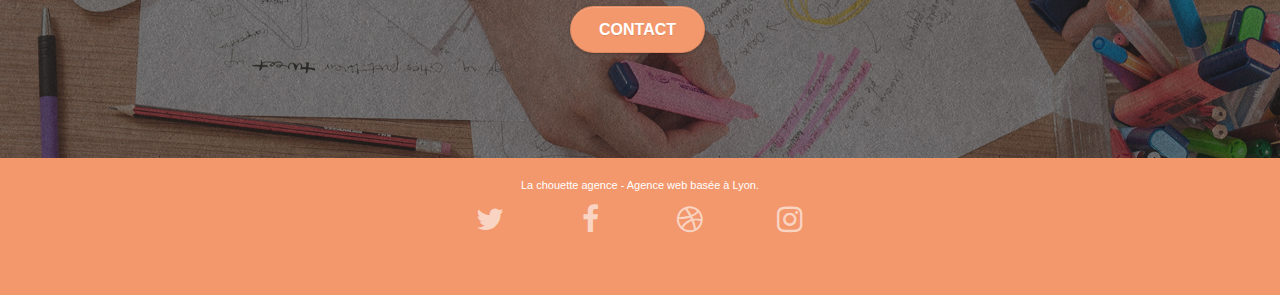
==== commit 93fd586c: "the owl" ====
--- a/Starting-website/index.html
+++ b/Starting-website/index.html
@@ -86,7 +86,7 @@
 	<div class="container bloc-md">
 		<div class="row">
 			<div class="col-sm-12 text-center">
-				<img alt="agence web, agence web paris, web design paris, stratégie web" src="img/title.png" />
+				<h1>La chouette agence est un agence de web design  qui aide les entreprises a devenir attractives et visibles sur Internet</h1>
 			</div>
 		</div>
 		<div class="row voffset-lg med-width-whitespace">
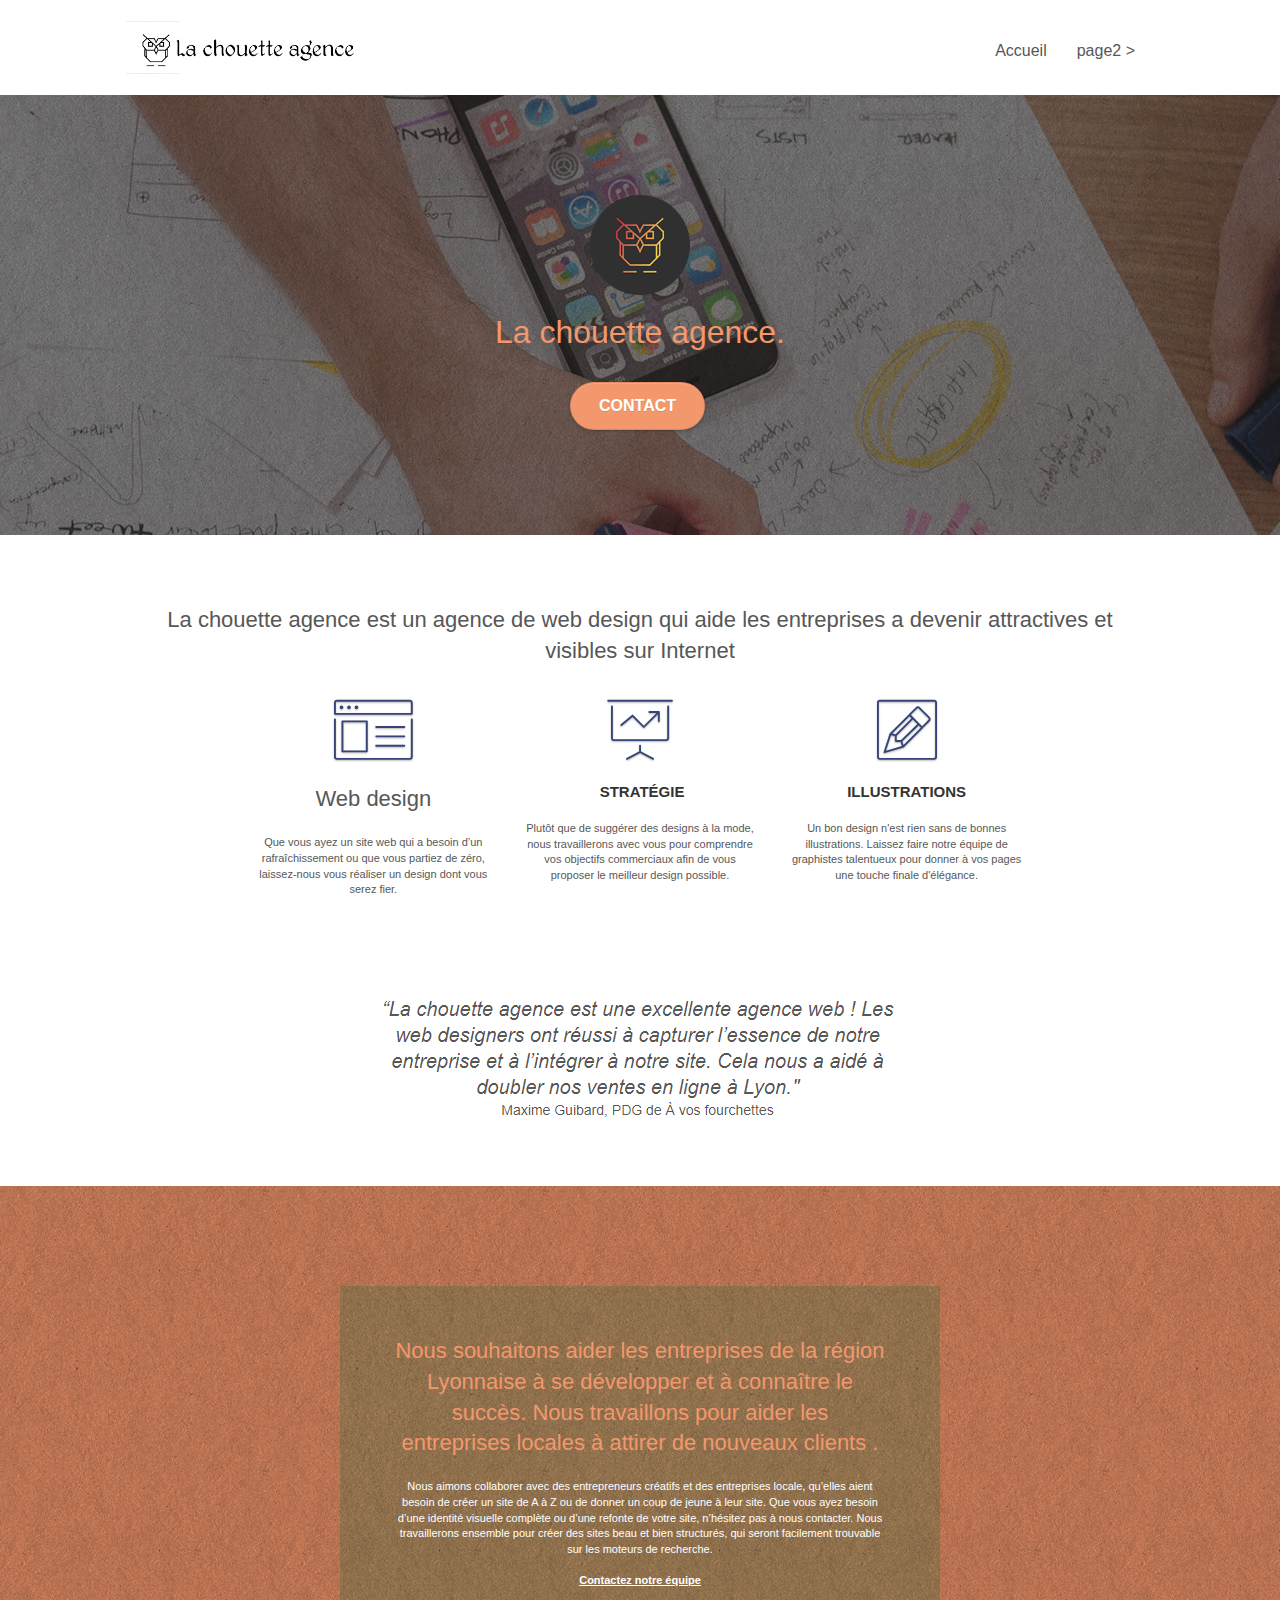
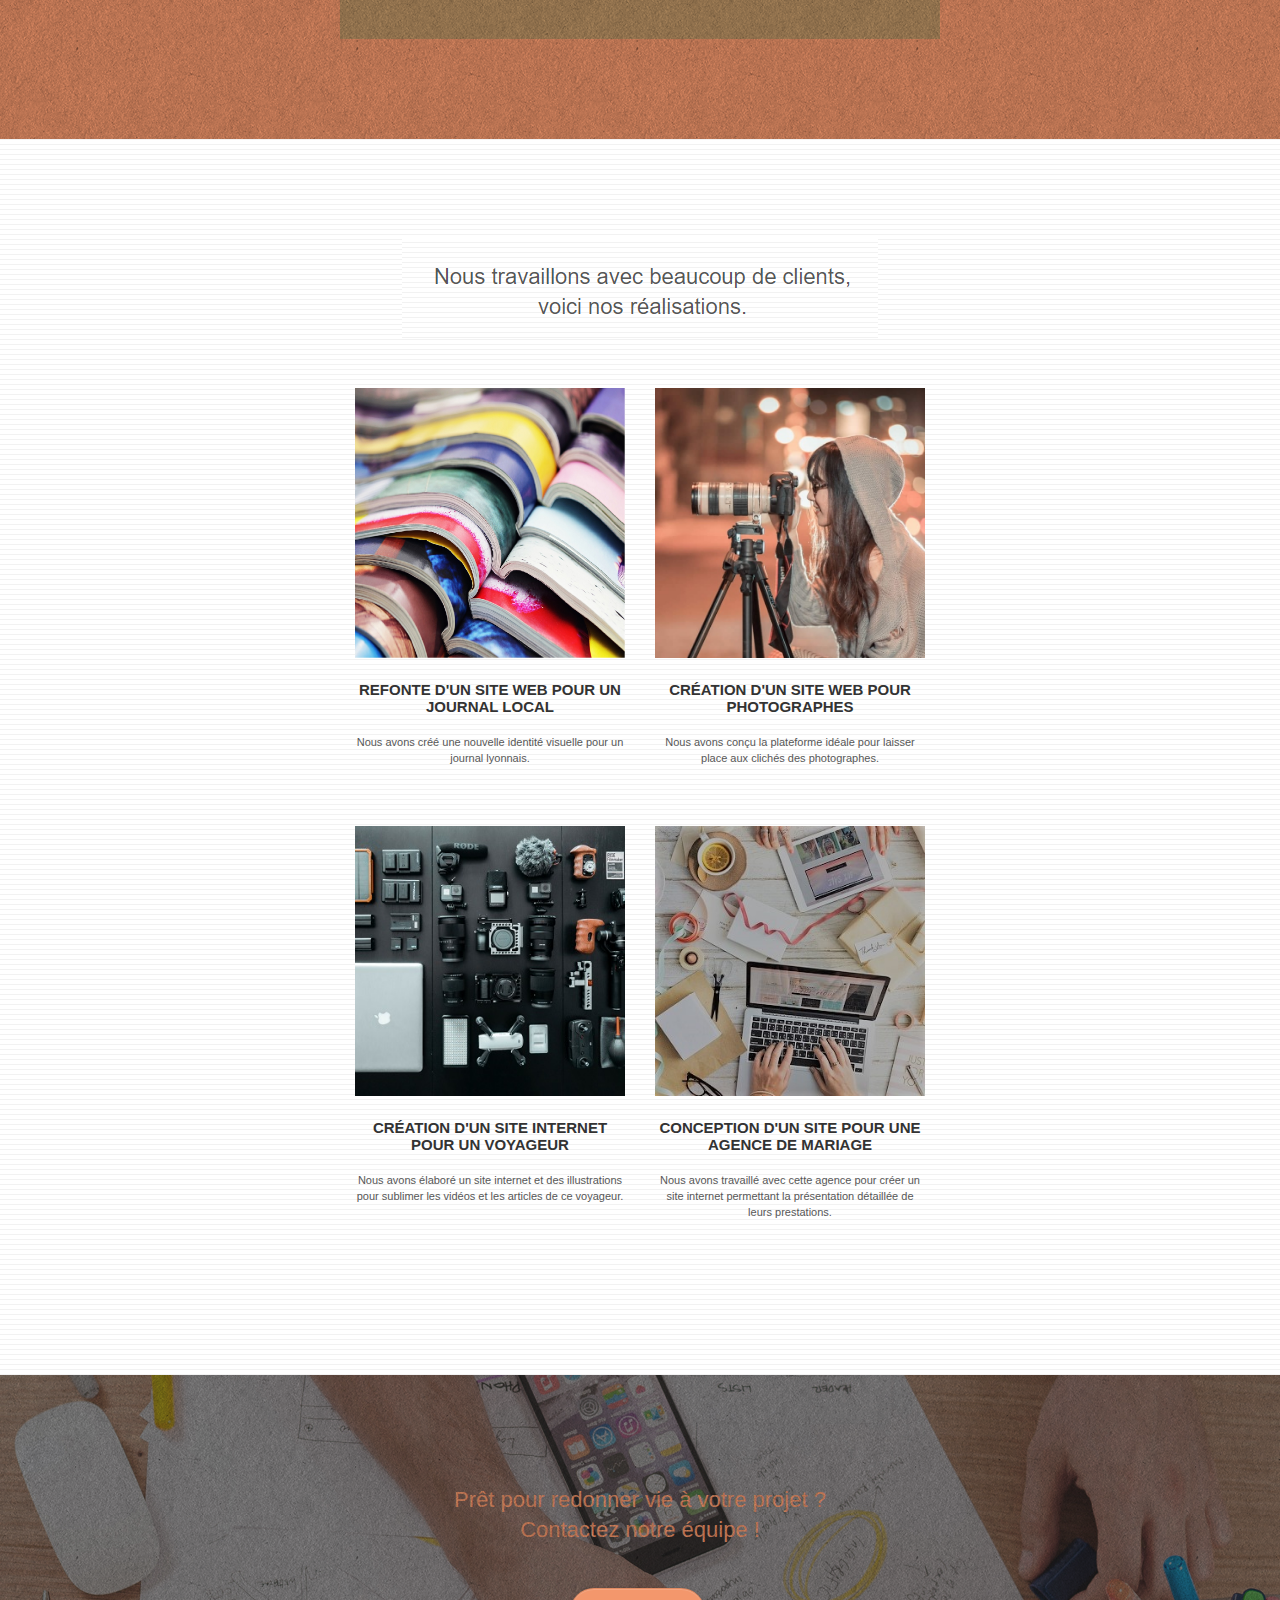
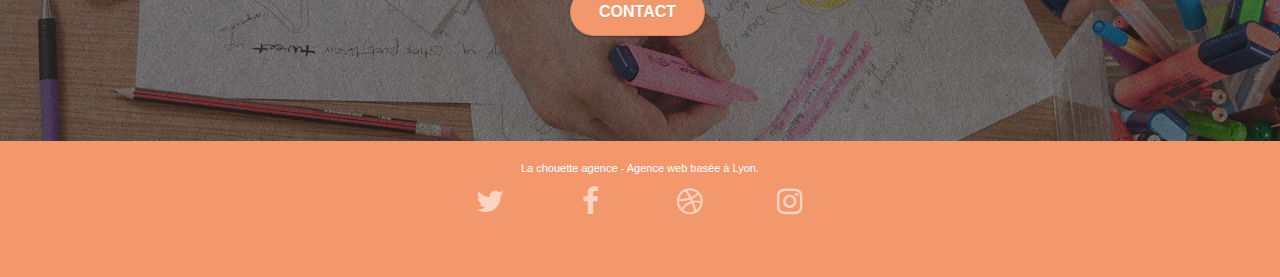
==== commit c447c0fa: "best practices" ====
--- a/Starting-website/index.html
+++ b/Starting-website/index.html
@@ -86,7 +86,7 @@
 	<div class="container bloc-md">
 		<div class="row">
 			<div class="col-sm-12 text-center">
-				<h1>La chouette agence est un agence de web design  qui aide les entreprises a devenir attractives et visibles sur Internet</h1>
+				<h2>La chouette agence est un agence de web design  qui aide les entreprises a devenir attractives et visibles sur Internet</h2>
 			</div>
 		</div>
 		<div class="row voffset-lg med-width-whitespace">
